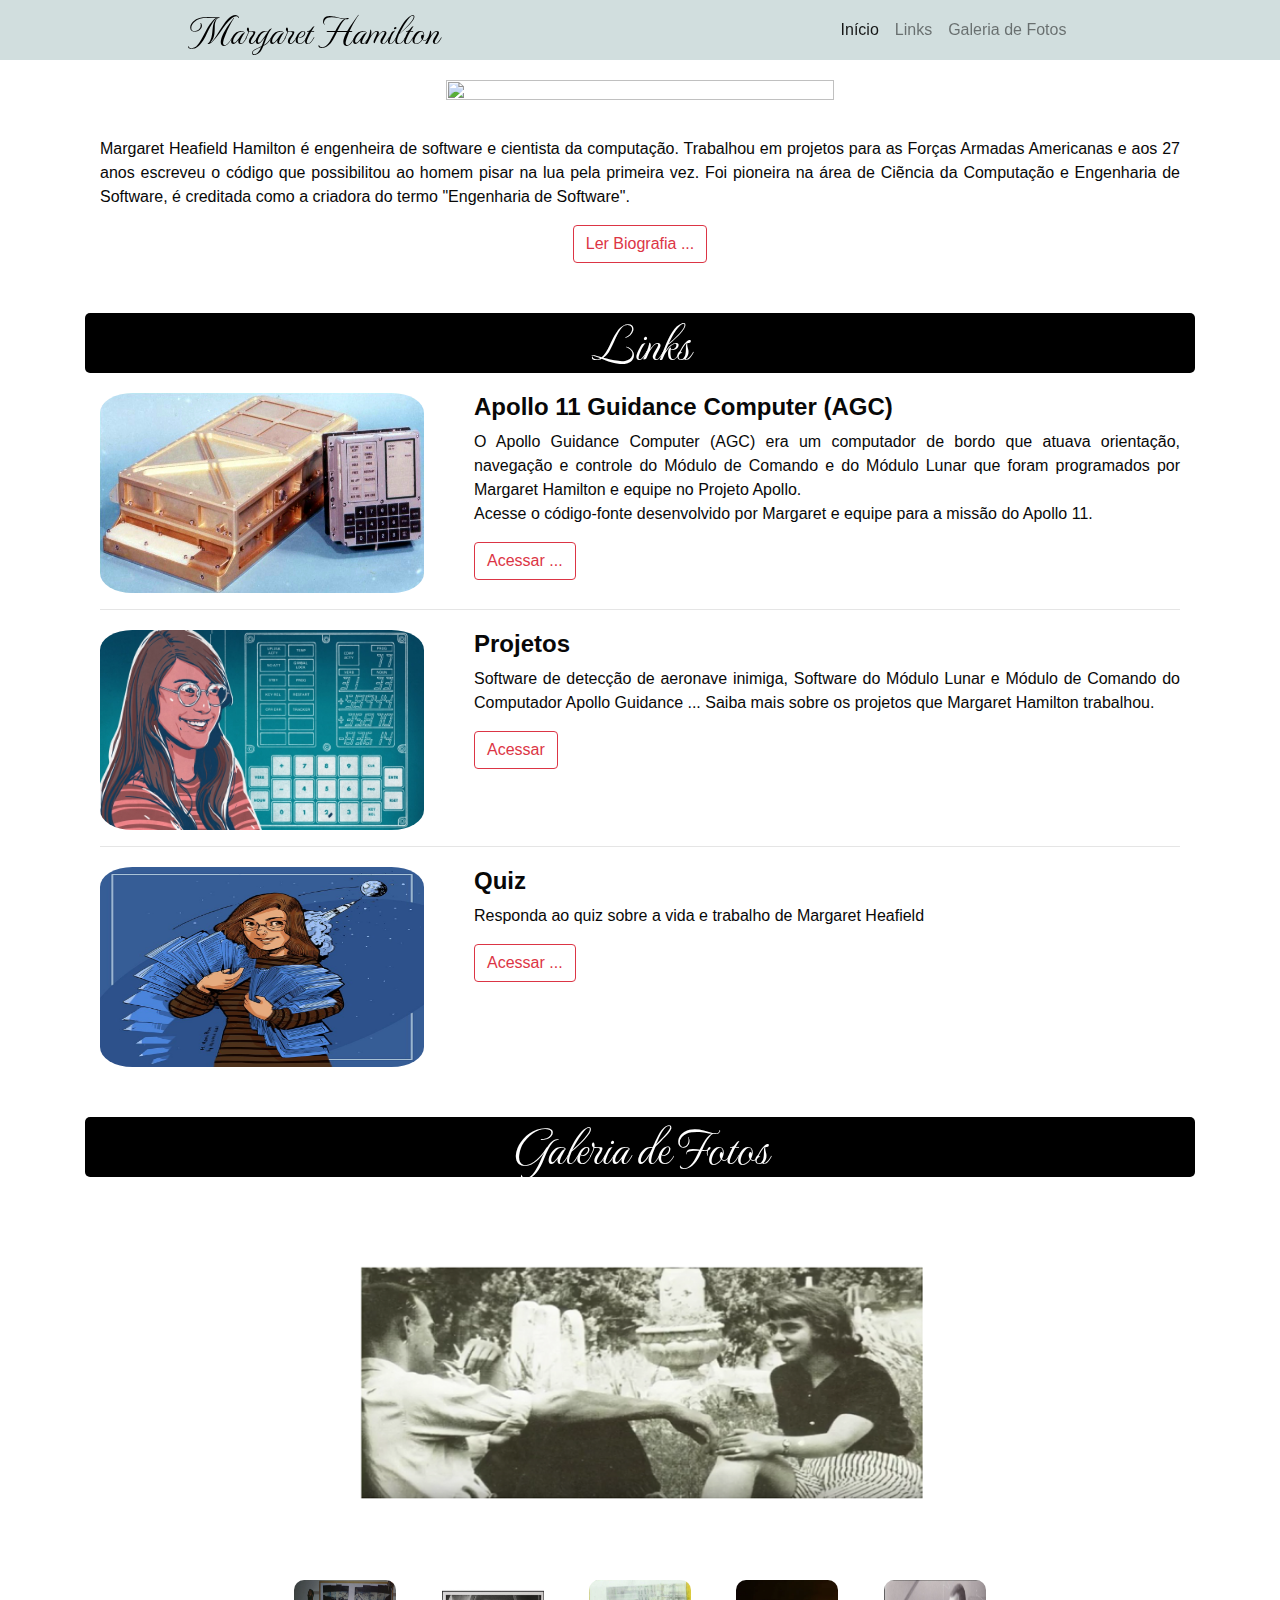
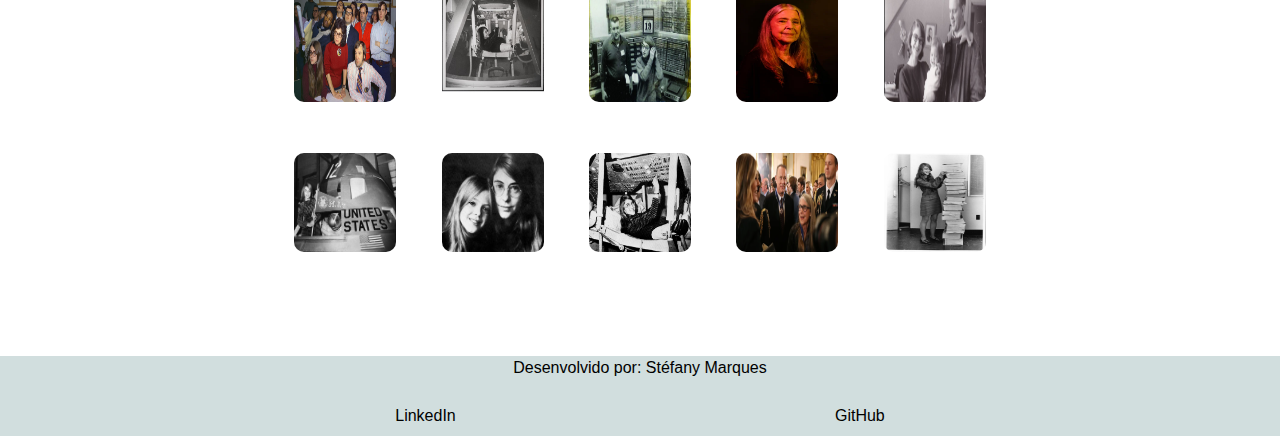
==== index.html @ e646fadc "Update index.html" ====
<!DOCTYPE html>
<html lang="pt-br">
  
<head>
    <meta charset="UTF-8">
    <meta name="viewport" content="width=device-width, initial-scale=1.0">
    <link href='https://fonts.googleapis.com/css?family=MonteCarlo' rel='stylesheet'>
    <link rel="stylesheet" href="https://cdn.jsdelivr.net/npm/bootstrap@4.0.0/dist/css/bootstrap.min.css" integrity="sha384-Gn5384xqQ1aoWXA+058RXPxPg6fy4IWvTNh0E263XmFcJlSAwiGgFAW/dAiS6JXm" crossorigin="anonymous">
    <script src="https://code.jquery.com/jquery-3.2.1.slim.min.js" integrity="sha384-KJ3o2DKtIkvYIK3UENzmM7KCkRr/rE9/Qpg6aAZGJwFDMVNA/GpGFF93hXpG5KkN" crossorigin="anonymous"></script>
    <script src="https://cdn.jsdelivr.net/npm/popper.js@1.12.9/dist/umd/popper.min.js" integrity="sha384-ApNbgh9B+Y1QKtv3Rn7W3mgPxhU9K/ScQsAP7hUibX39j7fakFPskvXusvfa0b4Q" crossorigin="anonymous"></script>
    <script src="https://cdn.jsdelivr.net/npm/bootstrap@4.0.0/dist/js/bootstrap.min.js" integrity="sha384-JZR6Spejh4U02d8jOt6vLEHfe/JQGiRRSQQxSfFWpi1MquVdAyjUar5+76PVCmYl" crossorigin="anonymous"></script>
    <link rel="stylesheet" type="text/css" href="CSS/index.css">
    <title>~ Margaret Hamilton ~</title>
</head>

<body>
  <header id="topo">
    <a id="logo">Margaret Hamilton</a>
    <nav class="navbar navbar-expand-lg navbar-light bg-black">
        <button class="navbar-toggler bg-white" type="button" data-toggle="collapse" data-target="#navbarNav" aria-controls="navbarNav" aria-expanded="false" aria-label="Toggle navigation">
          <span class="navbar-toggler-icon"></span>
        </button>
        <div class="collapse navbar-collapse" id="navbarNav">
          <ul class="navbar-nav">
            <li class="nav-item active">
              <a class="nav-link" href="#"> Início</a>
            </li>
            <li class="nav-item">
              <a class="nav-link" href="#links">Links</a>
            </li>
            <li class="nav-item">
              <a class="nav-link" href="#galeria-de-fotos">Galeria de Fotos</a>
            </li>

          </ul>
        </div>
      </nav>
</header>                
<main class="container">
    <div class="container"> 
        <img id="imgheader" src="https://github.com/Stephmarquess/Womakers/blob/main/Imagens/Se%C3%A7%C3%B5es/Header/margaretheader.jpg">        
        <p style="text-align: justify;"> Margaret Heafield Hamilton é engenheira de software e cientista da computação. Trabalhou em projetos para as Forças Armadas Americanas e aos 27 anos escreveu o código que 
          possibilitou ao homem pisar na lua pela primeira vez. 
          Foi pioneira na área de Ciẽncia da Computação e Engenharia de Software, é creditada como a criadora do termo "Engenharia de Software".                    
        </p>
        <a href="biografiamargaret.html"><button class="btn btn-outline-danger"> Ler Biografia ... </button></a>
        
    </div> 
    
    <h3 class="titulos" id="links"> Links </h3>  
    
    <section class="container">                    
        
      <div class="link-area">            
      <img src="/Imagens/Links/link1.jpg" class="card-img-top" alt="...">      
        
      <div class="text-area">
            <h4><strong> Apollo 11 Guidance Computer (AGC) </strong> </h4>
            <p>O Apollo Guidance Computer (AGC) era um computador de bordo que atuava orientação, navegação e controle do Módulo de Comando e do Módulo Lunar que foram programados por Margaret Hamilton e equipe no Projeto Apollo.
            <br>Acesse o código-fonte desenvolvido por Margaret e equipe para a missão do Apollo 11.</p>
            <a href="https://github.com/chrislgarry/Apollo-11/"><button class="btn btn-outline-danger"> Acessar ... </button></a>
          </div>
      </div>
            <hr>                
            
            <div class="link-area">            
            <img src="/Imagens/Biografia/ilustracao.jpg" class="card-img-top" alt="...">
            
            <div class="text-area">            
                <h4><strong> Projetos  </strong> </h4>
                <p> Software de detecção de aeronave inimiga, Software do Módulo Lunar e Módulo de Comando do Computador Apollo Guidance ... Saiba mais sobre os projetos que Margaret Hamilton trabalhou. </p>
                  <a><button type="button" class="btn btn-outline-danger" data-toggle="modal" data-target=".bd-example-modal-lg">Acessar</button></a>
              </div>                
            </div>                
            <hr>    
            <div class="modal fade bd-example-modal-lg" tabindex="-1" role="dialog" aria-labelledby="myLargeModalLabel" aria-hidden="true">
              <div class="modal-dialog modal-lg">         
                <div class="modal-content">                       
                    
                    <h2>Projetos</h2> 
                    
                    <strong>Projeto Sage</strong> 
                    <p> O Projeto SAGE foi uma extensão do Projeto Whirlwind inciado no MIT em 1944. O Projeto Whirlwind tinha o objetivo de desenvolver um simulador de 
                      vôo para treinamento de equipes de bombas durante a Segunda Guerra Mundial. Após mais de 10 anos de desenvolvimento o projeto foi 
                      descontinuado em 1959 por ser considerado muito caro para operar, sendo então o precursor do projeto SAGE no qual Margaret foi convocada para trabalhar 
                      em 1961.</p>
                    <p> O projeto Semi-Automatic Ground Environment ou Ambiente Terrestre Semi-Automático (SAGE) era o modelo de computador utlizado pelo sistema de 
                      defesa aéreo dos Estados Unidos e visava a detecção de aeronaves não-amigáveis. Margaret integrou ao laboratório Lincoln no MIT e foi uma das primeiras 
                      programadoras a escrever o software para o protótipo de computador de interceptação AN/FSQ-7 (Computador XD-1), o software no qual Margaret 
                      distinguia a assinatura de radar identificando aeronaves "estranhas".</p>
            
                      <p class="citacao"> "Quando o computador travava durante a execução do programa, não havia como se esconder. Luzes piscavam, sinos tocavam e todos os desenvolvedores 
                        e operadores de computador, vinham correndo para descobrir de quem era o programa que estava fazendo algo ruim no sistema."
                        — MARGARET HAMILTON (tradução livre)
                        </p>
            
                    <p> Porém, não foi nada fácil para Margaret o desenvolvimento do software, pois a programaçação na época não era um campo vasto de conhecimento e muito menos
                        Engenharia de Software, os programadores adquiriam conhecimento com a prática. Margaret ainda teve que lidar com o que ficou das tentativas dos programadores 
                        anteriores de levar o projeto para frente:
                    </p>
            
                      <p class="citacao">“O que eles faziam quando você começava nessa organização era colocar você em um projeto que ninguém tinha conseguido ainda entender, ou 
                        sequer fazer algo funcionar. Quando eu comecei, eles me colocaram nesse projeto também. Era um código complicado e a pessoa que primeiro escreveu o software
                        se orgulhava do fato que todos os comentários estavam em Grego ou Latim. Então me colocaram nesse projeto, e eu consegui fazer ele funcionar. Eu até imprimi 
                        as respostas em Grego e Latim. Eu fui a primeira que conseguiu fazer o projeto funcionar” - MARGARET HAMILTON
                    </p>
            
                    <img src="/Imagens/Links/computadorSAGE.jpg">
                      <label> Computador AN/FSQ-7 (XD--1)</label>                                                  
            
                      <img src="/Imagens/Biografia/LGPD.jpg">
                      <label> Computador LGPD, onde Margaret programou no projeto SAGE</label>
            
                    <p> Um certo dia, os seus colegas do MIT resolveram modificar o software base do computador de trabalho. Porém, era a vez da Margaret utilizar o computador, não demorou
                        para ela perceber que havia algo errado...
                    </p>         
            
                      <strong>Projeto Apollo</strong>
                      <p> Hamilton entrou para o Laboratório de Instrumentação Draper do MIT para o desenvolvimento do software do Apollo Guidance Computer que visava o controle do 
                          Módulo de Comando e Módulo Lunar (responsável pelo pouso na Lua e retorno à órbita da Lua).
                          Ela foi a primeira programadora contratada para o projeto e rapidamente se tornou Diretora da Divisão de Engenharia de Software. Vale destacar aqui que o tal cargo 
                          <strong style="font-weight: bold; background-color: white; color: black;">não existia</strong>, pois a Engenharia de Software não existia como área do conhecimento.</p>
                      <p> Como diretora, Margaret era responsável por coordenar a equipe de desenvolvimento do software além de escrever e corrigir o código. Sua equipe escreveu e testou todo o software de vôo a bordo para o Módulo de Comando e Módulo Lunar da espaçonave Apollo.</p>
            
                          <img src="/Imagens/Links/link1.jpg">
                          <label> Apollo Guidance Computer </label>
            
                      <p> Vale ressaltar que na época os códigos eram escritos manualmente. Isso gerou a famosa foto que viralizou há alguns anos nas redes sociais, com Margaret ao 
                          lado de uma pilha de livros de códigos escritos:</p>
                      
                      <img src="/Imagens/Galeria de Fotos/Margaret Pilha de Código.jpg" style="width: 40%;">
                      <label>Margaret ao lado da pilha de código para o Apolo Guidance Computer</label>
                      
                      <p> Nos anos seguintes à missão Apollo, o código ainda foi utilizado para o projeto Skylab (estação especial). </p>
                      
                      
                      <strong style="font-weight: bold; background-color: white; color:black;"> O Software da Missão Apolo </strong>
                      
                      <p> O Software foi desenvolvido para o computador Apollo Guidance Computer (AGC), computador digital produzido para o programa Apollo, para fornecer dados e interfaces eletrônicas para orientação, navegação e controle da espaçonave Apollo. Foi instalado em cada módulo de comando Apollo, Módulo Lunar e Módulo de Comando.</p>
                      
                      
                      <p> Pode ser encontrado na internet o "Moonjs", um simulador online do Apolo Guidance Computer que foi programado em C e JavaScript e pode ser acessado <a href="https://svtsim.com/moonjs/agc.html">Clicando Aqui</a> - EM INGLÊS.</P>
                      
                      <p>Sem referências de conhecimento em programação e Engenharia de Software, sem dúvida todos os trabalhos realizados por Margaret seviram para aquisição de conhecimento em um campo ainda inexistente na época da Engenharia de Software que foram fundamentais para o sucesso do seu trabalho na missão mais importante de sua carreira,
                        a Missão Espacial Apollo.</p>
                      <div class="modal-footer">
                        <button type="button" class="btn btn-danger" data-dismiss="modal">Fechar</button>
                    </div>
              </div>
            </div>
            </div>
            <div class="link-area">            
            <img src="/Imagens/Links/link3.jpeg" class="card-img-top" alt="...">
            
            <div class="text-area">
                <h4><strong> Quiz </strong> </h4>
                <p> Responda ao quiz sobre a vida e trabalho de Margaret Heafield </p> 
                <a><button class="btn btn-outline-danger" onclick="abrirQuiz()">Acessar ... </a></button>
            </div>
            </div>

            <div class="janelafadeout" id="quiz">
              <div class="quiz">
                <button class="fechar" id="fecharquiz">X</button>
              
                <div class="container" id="containerquiz">
                <div class="contentquiz">
                  
                  <h2 id="h21quiz"> QUIZ </h2>
                
                  <div id="conteudoquiz">
                <span class="spnQtd"></span>
                <span class="question"></span>
                <div class="answers"></div>
              </div>

              <div class="finish">
                <span class="result"></span>
                <p><button>Reiniciar</button></p>
              </div>
            </div>
              </div> 
            </div>
          </div>

          
       
    </section>

    <h3 class="titulos"> Galeria de Fotos </h3>  

    <div id="galeria-de-fotos" class="show-item3"> 
  <div class="galery-container">
    <div id="child">  
    <div class="grandchild">
        <a href="/Imagens/Galeria de Fotos/margaret-hamilton-mit.jpg" class="photos"><img src="/Imagens/Galeria de Fotos/margaret-hamilton-mit.jpg"/></a>
        <a href="/Imagens/Galeria de Fotos/margaretefilhaLauren.jpg" class="photos"><img src="Imagens/Galeria de Fotos/margaretefilhaLauren.jpg"></a>
        <a href="/Imagens/Galeria de Fotos/margaretmaquina.jpg" class="photos"><img src="/Imagens/Galeria de Fotos/margaretmaquina.jpg"></a>
        <a href="/Imagens/Biografia/MargareteTomHanks.png" class="photos"><img src="/Imagens/Biografia/MargareteTomHanks.png"></a>
        <a href="/Imagens/Galeria de Fotos/Margaret Pilha de Código.jpg" class="photos"><img src="/Imagens/Galeria de Fotos/Margaret Pilha de Código.jpg"></a>
        <a href="/Imagens/Galeria de Fotos/watching_apolo17.jpg" class="photos"><img src="/Imagens/Galeria de Fotos/watching_apolo17.jpg"></a>
        <a href="/Imagens/Galeria de Fotos/margaret2.jpg" class="photos"><img src="/Imagens/Galeria de Fotos/margaret2.jpg"></a>
        <a href="/Imagens/Galeria de Fotos/margaretSAGE.jpg" class="photos"><img src="/Imagens/Galeria de Fotos/margaretSAGE.jpg"></a>
        <a href="/Imagens/Galeria de Fotos/margarettoday.jpg" class="photos"><img src="/Imagens/Galeria de Fotos/margarettoday.jpg"></a>
        <a href="/Imagens/Biografia/margaret_hamilton_familia.jpg" class="photos"><img src="/Imagens/Biografia/margaret_hamilton_familia.jpg"></a>
        <a href="/Imagens/Biografia/margaretemarido.png" class="photos"><img src="/Imagens/Biografia/margaretemarido.png"></a>
        
            </div>
        </div>
    </div>
  </div>
</main>

<footer>
  <P> Desenvolvido por: Stéfany Marques</P>
  <nav class="navbar navbar-expand-lg" id="navbarfooter">
      <a href="https://www.linkedin.com/in/st%C3%A9fany-marques-4390a0281/">LinkedIn</a>
      <a href="https://github.com/Stephmarquess">GitHub</a>        
    </nav>
    
</footer>
<script src="https://ajax.googleapis.com/ajax/libs/jquery/3.6.4/jquery.min.js"></script> 
<script src="/Scripts/quiz.js" type="module"></script>
<script type="module" src="/Scripts/questions.js"></script>
<script type="text/javascript" src="/Scripts/script.js"></script>
</body>



</html>
---- CSS/index.css ----
* {
    margin: 0;
    padding: 0;
}

body {
    display: flex;
    flex-direction: column;    
    text-align: center; 
    font-family: 'Klee One', Arial, Helvetica, sans-serif;
    font-size: 12px;        
    width: 100%;   
    margin-top: 50px;
    background-color: white;
    color: rgb(8, 8, 8);
    font-size: 16px;   
}

a {
    text-decoration: none;
}

.titulos {
    font-family: 'MonteCarlo';
    font-size: 50px;
    margin-top: 50px;
    background-color: black;
    color: white;
    width: 100%;
    border-radius: 5px;

}

button {
    width: auto;
    border-radius: 3px;
    background-color: rgb(168, 83, 83);
    color: white;
    font-weight: bold;
}

button:hover {
    background-color: black;
    color: white;
}

#botaoBio {
    margin-top: 20px;
    width: auto;
    height: 40px;
    border-radius: 5px;
    align-self: center;
    background-color: rgb(17, 17, 17);
    color: rgb(250, 248, 248);    
}

.navbar {    
    display: flex;
    justify-content: space-evenly;    
}

.navbar a {
    color:black;
}

header {
    display: flex;
    color: black;
    background-color: #D1DEDE;      
    justify-content: space-around; 
    position: fixed;    
    top: 0;
    left: 0;
    width: 100%;
}

#logo {
    margin-top: 0;
    font-family: MonteCarlo;
    font-size: 40px;
}

#imgheader {
    
    width: 60%;
    height: 20%;
    margin-top: 30px;
    margin-bottom: 30px;
}

.container {
    width: 100%;
    margin: auto;
}

.container img {
    width: 30%;
    border-radius: 10%;
    height: 200px;
}

.link-area {
    display: flex;
    margin-top: 20px;
    width: 100%;
    gap: 50px;    
}

.text-area {
    text-align: justify;
}

.text-links p {
    width: 50%;
    text-align: justify;
}

footer {
display: flex;
color: black;
background-color: #D1DEDE;       
justify-content: center;
}


.janelafadeout {
    width: 100%;
    height: auto;
    position: relative;
    top: 0;
    left: 0;    
    display: none;
    align-items: center;
    justify-content: center;
    z-index: 1000;
    border: 0.8px solid;
    overflow-y: hidden;
}

.janelafadeout.abrir {
   display: flex; 
   transition: ease-in;
   transition-duration: 2s;
}

.projetos {
    display: flex;
    flex-direction: column;
    width: 100%;
    min-width: 450px;
    min-height: 500px;
    background-color: #ffffff96;
    backdrop-filter: blur(10px);
    padding: 50px;    
    text-align: justify;
    overflow-y: hidden;
    
}

.projetos img, label {
    align-self: center;
}


.fechar {
    position: absolute;
    top: 0px;
    right: 0px;
    width: 30px;
    height: 30px;
    border-radius: 50%;
    border: 0;
    background-color: rgb(168, 83, 83);
    color: #ffffff;
    font-size: 20px;
}


footer {
    display: flex;
    flex-direction: column;    
}

footer li {
    display: flex;
    list-style-type: none;
}

.galery-container {
    width: 100%;
    padding: 50px 0;
}

#child {
    width: 70%;
    max-width: 1600px;
    margin:auto;
    padding: 20px 20px;
}

.galery-container .grandchild a {
    padding: 10px;
}

.galery-container .grandchild {
    display: flex;
    flex-wrap: wrap-reverse;
    justify-content: center;
}

.galery-container .photos {
    flex: 20%;
    overflow: hidden;
    cursor: pointer;
}

.galery-container .photos img {
    width: 80%;
    height: 80%;
    transition: 0.4s;
    border-radius: 10px;
}

.galery-container .photos:hover img {
    transform: scale(1.5);
}

@media screen and (max-width:1200px) {      

    #imgheader {
        width: 60%;
        height: 20%;
        margin-top: 30px;
    }
    
}

@media screen and (max-width: 768px) {      

    #imgheader {
        width: 80%;
        height: 20%;
        margin-top: 30px;
    }

    .link-area {
        display: flex;
        flex-direction: column;
        justify-content: center;
        align-items: center;
        margin-top: 20px;
        width: 100%;
        gap: 50px;    
    }
    
    .text-area {
        text-align: justify;
    }
    
    .link-area img{ 
        width: 80%;
        height: 20%;
    }
    
    .text-links p {
        width: 50%;
        text-align: justify;
    }
    
}

@media screen and (max-width:480px) {      

    #biografia {    
        display: flex; 
        flex-direction: column;
        align-items: center;
        margin-top: 20px;
        overflow: hidden;
        height: auto;
        width: 100%;
    }
    

    .link-area {
    flex-direction: column;
    align-items: center;
    }

    .link-area img {
        width: 50%;
        height: 50%;
    }

}

/* QUIZ */ 


.janelafadeout {
    margin: auto;
    margin-top: 30px;
}

#conteudoquiz {
    display: flex;
    margin: auto;
    flex-direction: column;    
    height: 500px;    
    width: 90%;
    margin-top: 50px;
    margin-bottom: 80px;
    
  }

  #conteudoquiz button {
    background-color: #d1dede;
    color: black;
    border-radius: 10px;
    margin-top: 10px;
  }
  
  .spnQtd {
    text-align: end;
    font-weight: bold;
    align-items: center;
    font-weight: 40px;
  }

#quizcontent {
    margin: auto;
    display: flex;
    flex-direction: column;
}

#containerquiz {
    margin: auto;
    width: 80%;
}

.question {
    font-family: 'Segoe UI', Tahoma, Geneva, Verdana, sans-serif;
    font-weight: bold;
    text-align: center;        
    font-size: 30px;    
  }
   
  #h21quiz {
    font-family: Verdana, Geneva, Tahoma, sans-serif;
    margin-top: 30px;
    color: red;
  }

  .answers {
    display: flex;
    flex-direction: column;        
    margin-top: 40px;
  }

  .answers button {
    height: 80px;
    width: 200px;
  }
  
  .finish {
    display: none;
    font-size: 20px;
    text-align: justify;
    height: 300px;
    flex-direction: column;
  }
  
  .finish button {
    
    text-align: center;
    border-radius: 10px;
    margin-top: 20px;
  }

  .result {
    width: 80%;
  }

.modal-content {

    padding: 50px;
    height: 600px;
    overflow: scroll;
    overflow-x: hidden;
}

.modal-content img {
    width: 60%;
    height: 60%;
    border-radius: 10px;
    text-align: center;
    margin: auto;
}


.modal-content label {
    margin: auto;
}


.modal-content p {
    text-align: justify;
    margin-top: 20px;

}


.modal-content h2 {
    text-align: center;
    text-transform: uppercase;
}

.modal-content strong {
    margin-top: 15px;
    text-transform: uppercase;
    background-color: black;
    color: white;
}

.modal-content .citacao {
    width: 75%; 
    margin: auto;
    margin-bottom: 20px;
    font-weight: bold;    
}
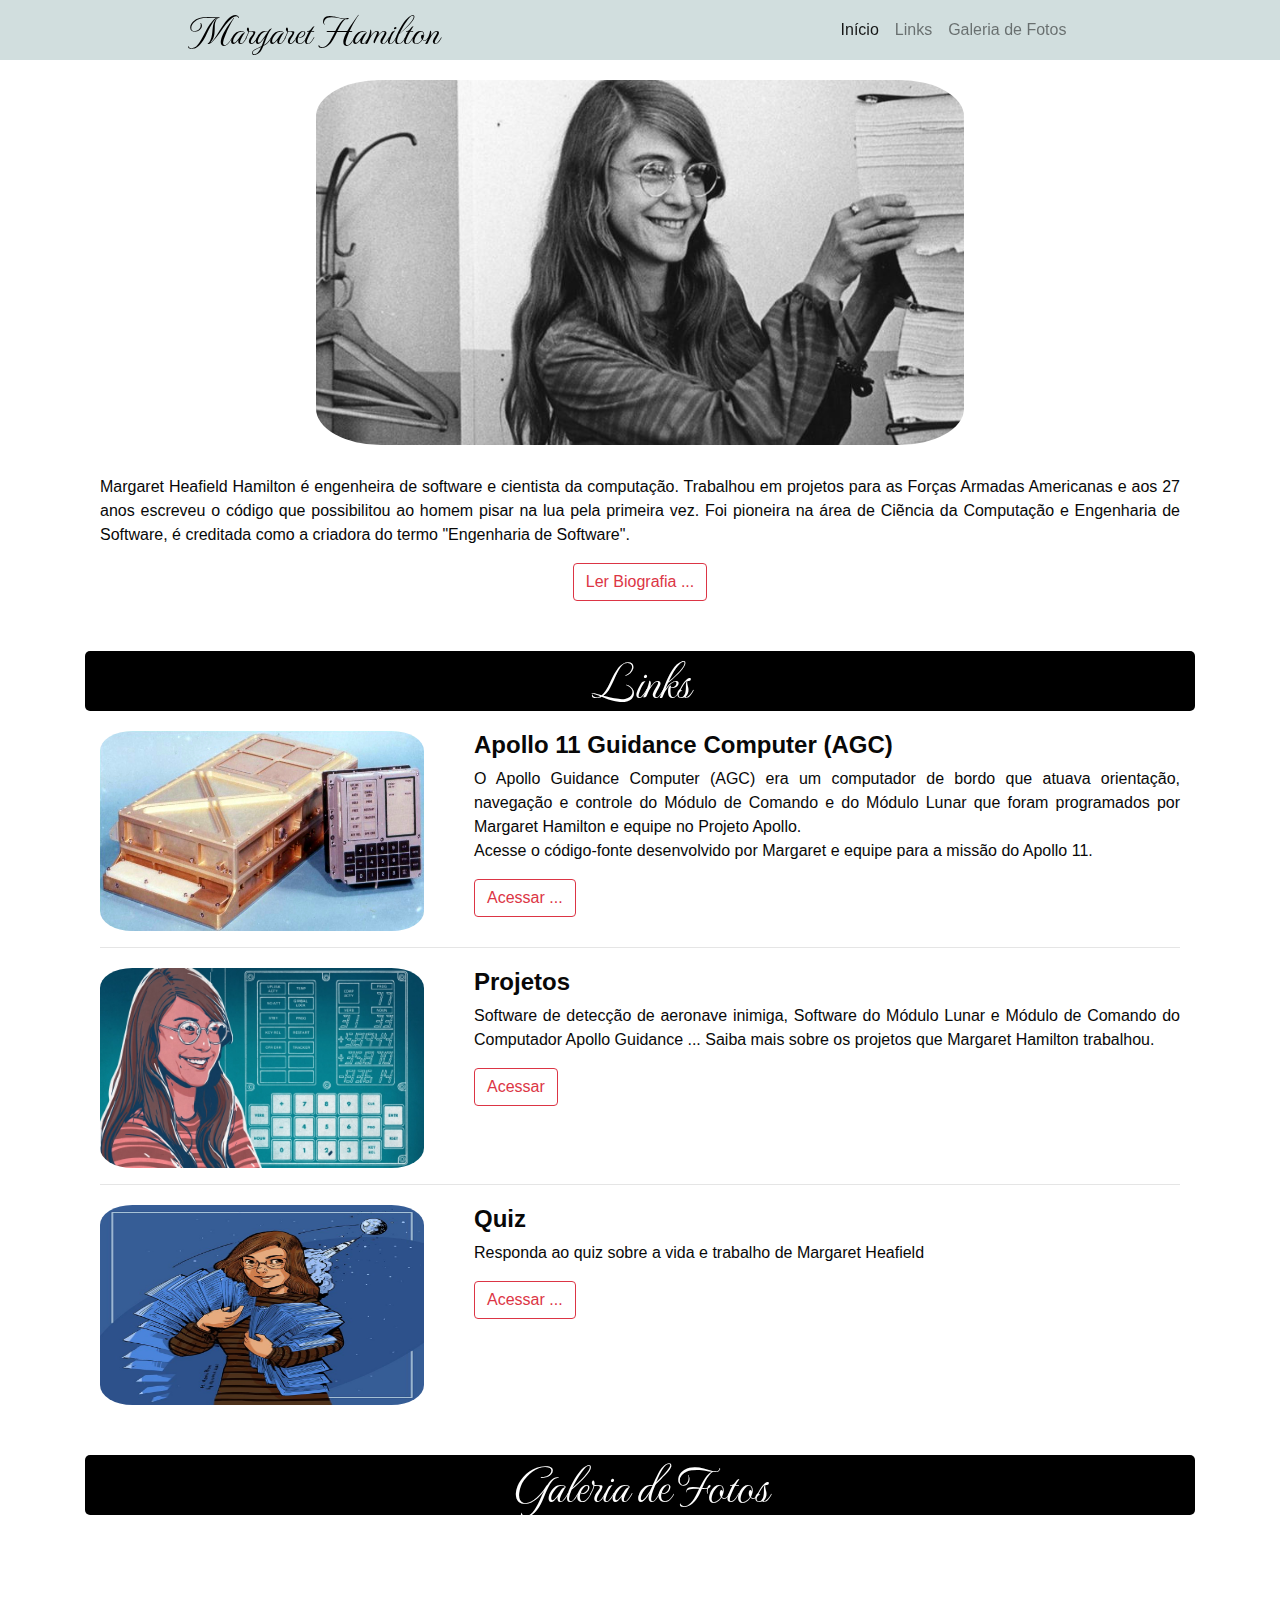
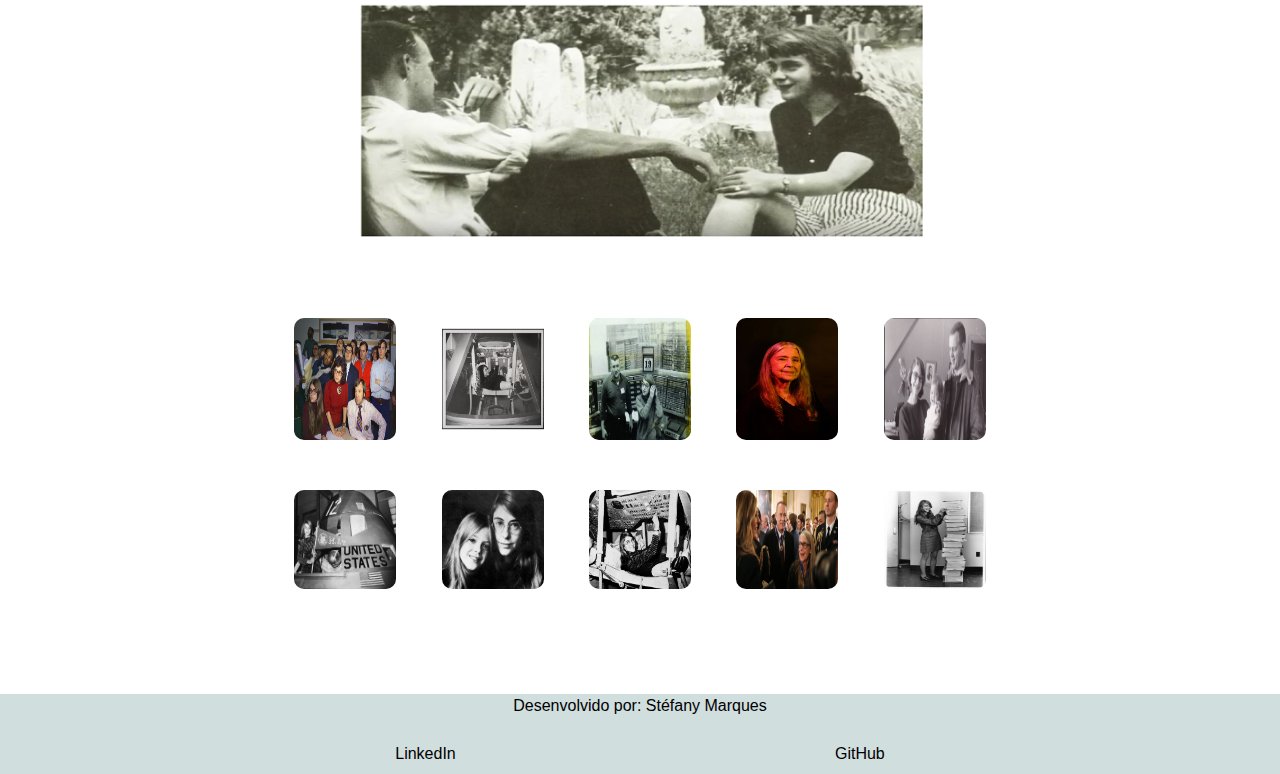
==== commit 092b17a8: "Update index.html" ====
--- a/index.html
+++ b/index.html
@@ -38,7 +38,7 @@
 </header>                
 <main class="container">
     <div class="container"> 
-        <img id="imgheader" src="https://github.com/Stephmarquess/Womakers/blob/main/Imagens/Se%C3%A7%C3%B5es/Header/margaretheader.jpg">        
+        <img id="imgheader" src="Imagens/Seções/Header/margaretheader.jpg">        
         <p style="text-align: justify;"> Margaret Heafield Hamilton é engenheira de software e cientista da computação. Trabalhou em projetos para as Forças Armadas Americanas e aos 27 anos escreveu o código que 
           possibilitou ao homem pisar na lua pela primeira vez. 
           Foi pioneira na área de Ciẽncia da Computação e Engenharia de Software, é creditada como a criadora do termo "Engenharia de Software".                    
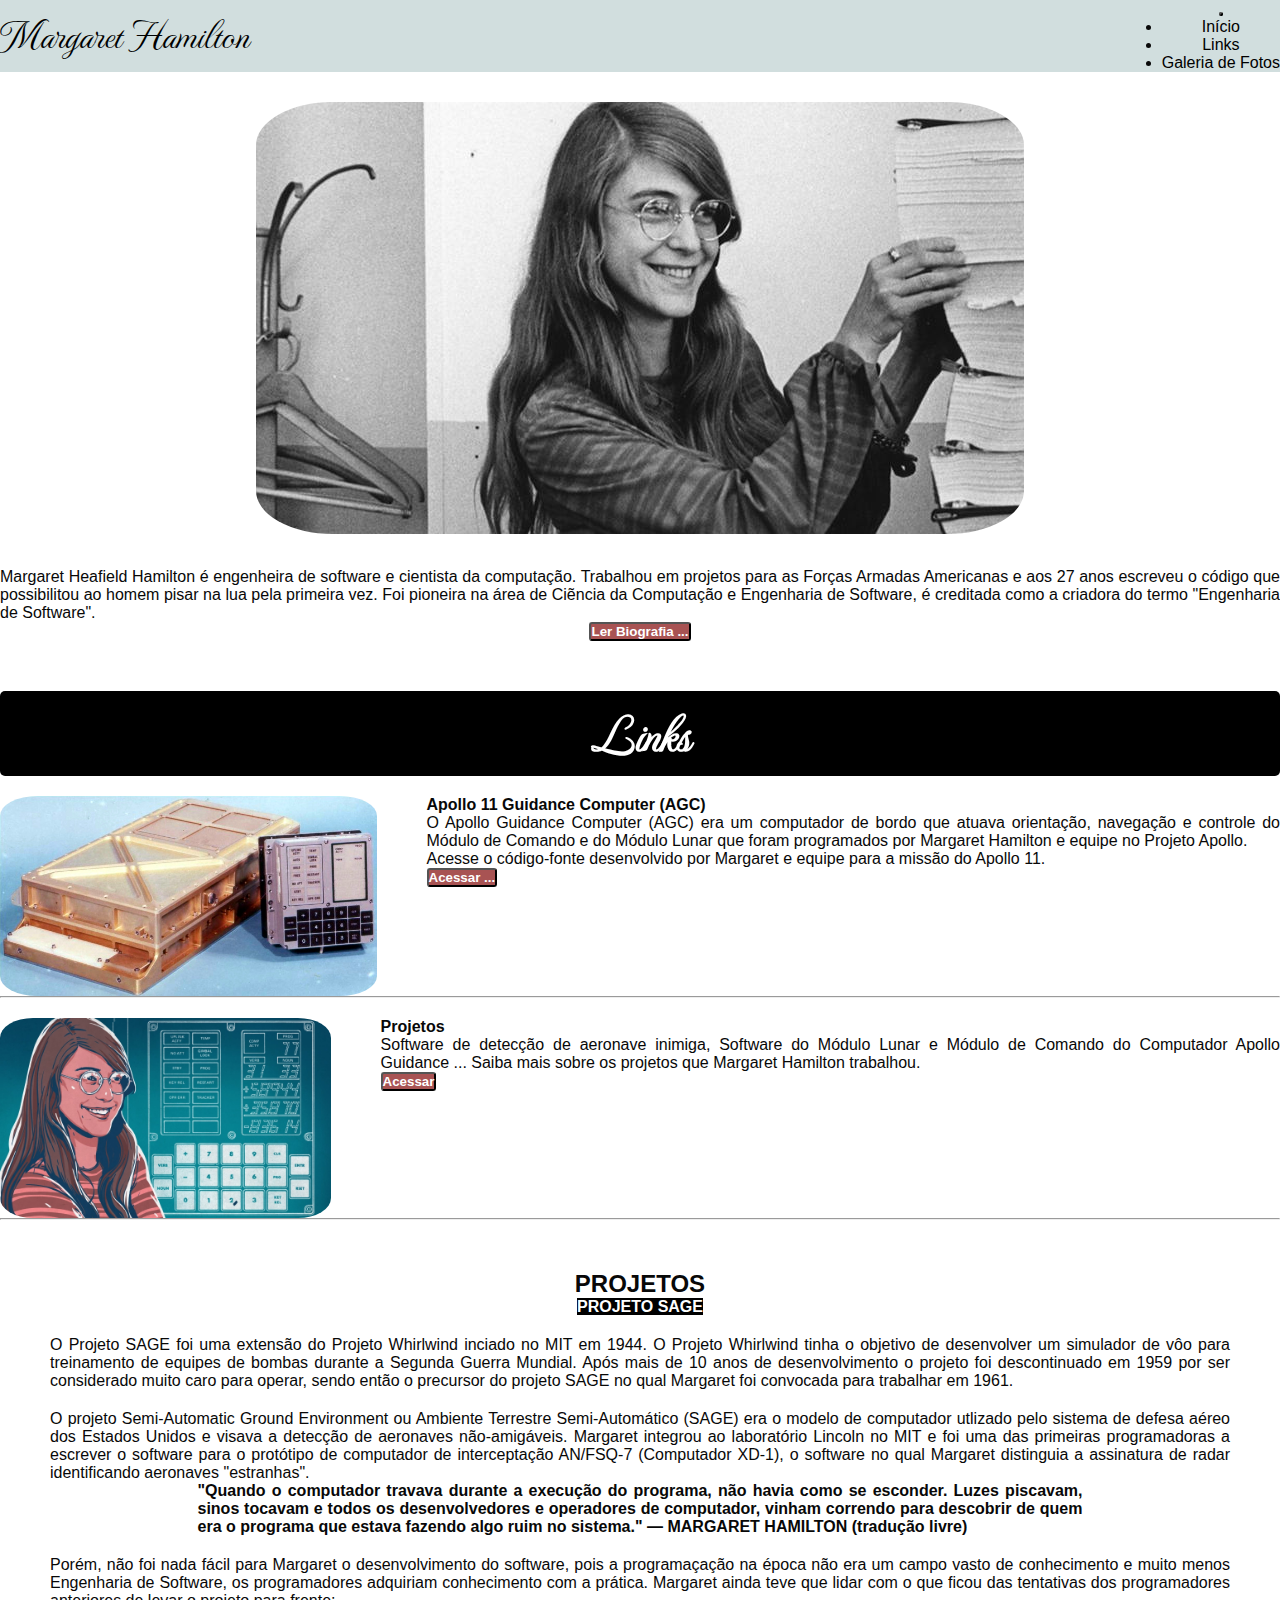
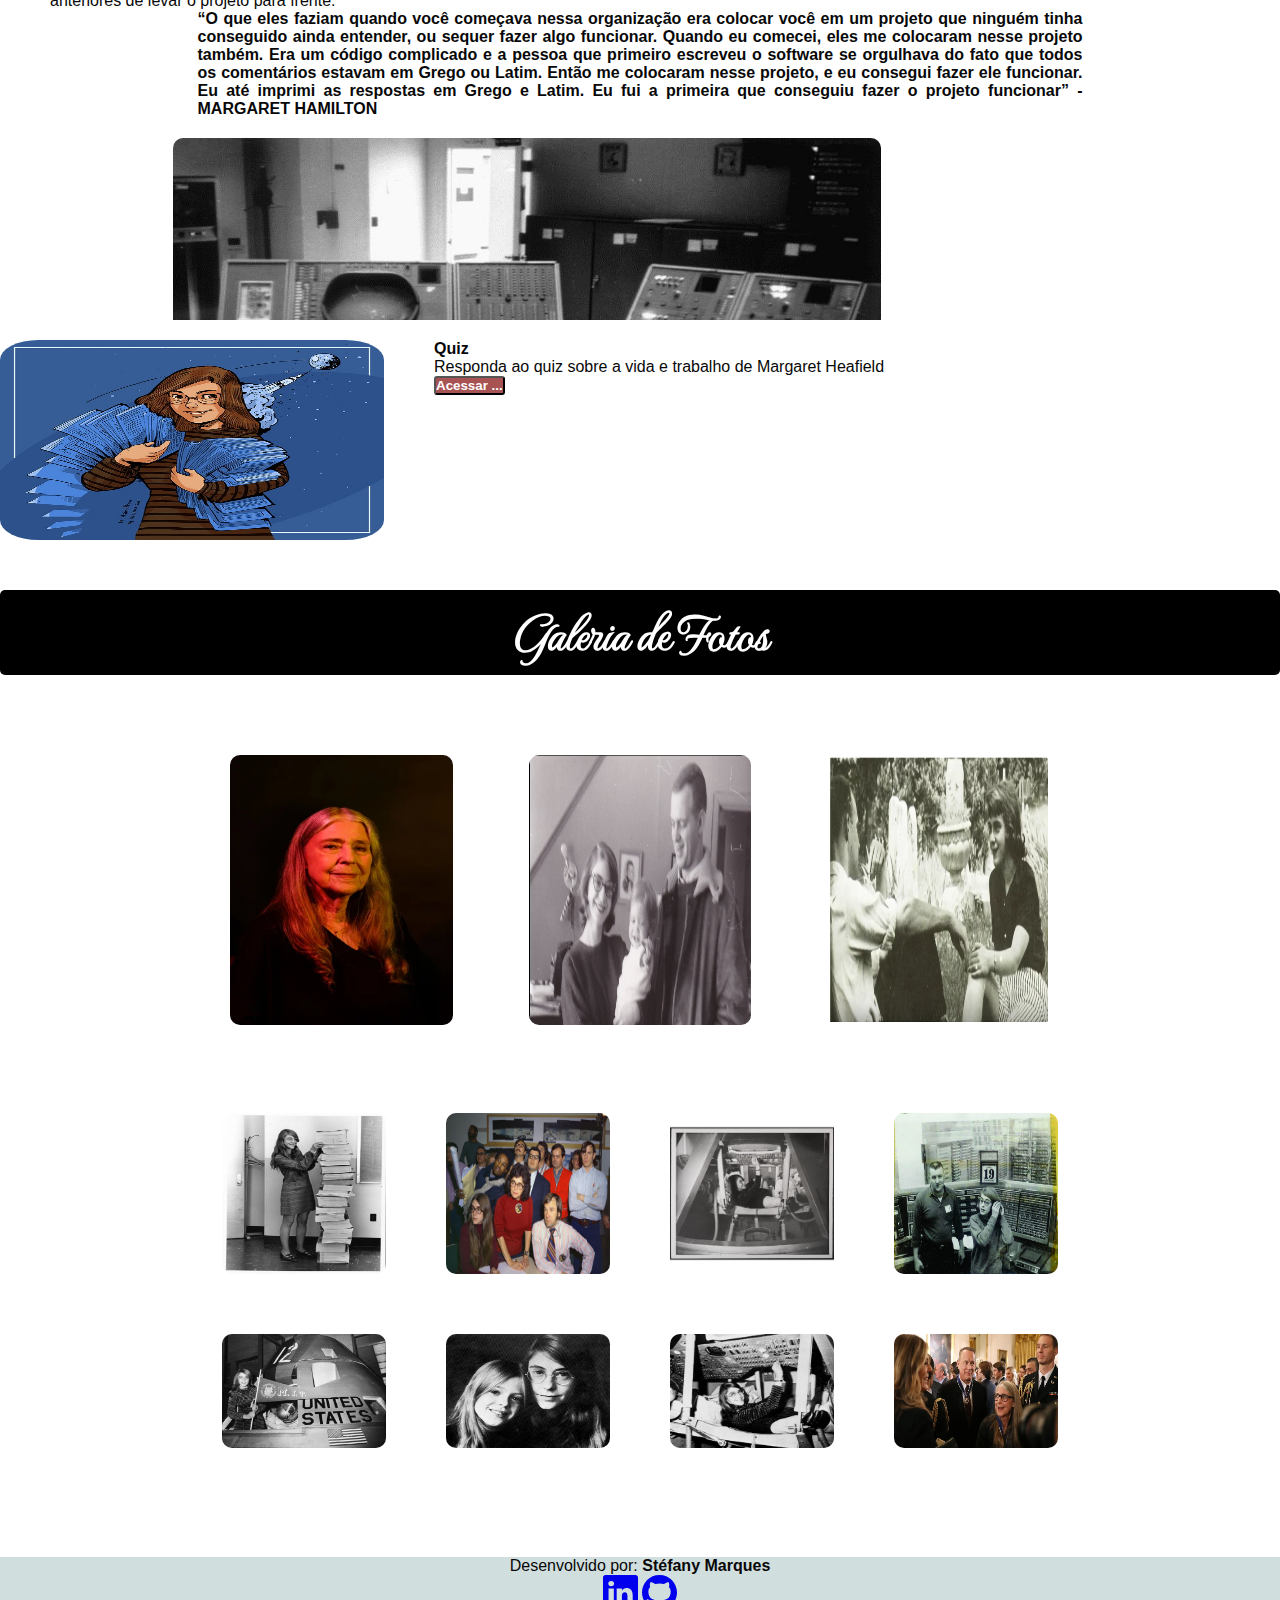
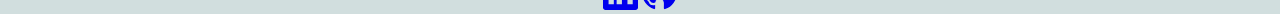
==== commit b7e61704: "Ajustes iniciais" ====
--- a/index.html
+++ b/index.html
@@ -1,29 +1,29 @@
 <!DOCTYPE html>
 <html lang="pt-br">
-  
+
 <head>
-    <meta charset="UTF-8">
-    <meta name="viewport" content="width=device-width, initial-scale=1.0">
-    <link href='https://fonts.googleapis.com/css?family=MonteCarlo' rel='stylesheet'>
-    <link rel="stylesheet" href="https://cdn.jsdelivr.net/npm/bootstrap@4.0.0/dist/css/bootstrap.min.css" integrity="sha384-Gn5384xqQ1aoWXA+058RXPxPg6fy4IWvTNh0E263XmFcJlSAwiGgFAW/dAiS6JXm" crossorigin="anonymous">
-    <script src="https://code.jquery.com/jquery-3.2.1.slim.min.js" integrity="sha384-KJ3o2DKtIkvYIK3UENzmM7KCkRr/rE9/Qpg6aAZGJwFDMVNA/GpGFF93hXpG5KkN" crossorigin="anonymous"></script>
-    <script src="https://cdn.jsdelivr.net/npm/popper.js@1.12.9/dist/umd/popper.min.js" integrity="sha384-ApNbgh9B+Y1QKtv3Rn7W3mgPxhU9K/ScQsAP7hUibX39j7fakFPskvXusvfa0b4Q" crossorigin="anonymous"></script>
-    <script src="https://cdn.jsdelivr.net/npm/bootstrap@4.0.0/dist/js/bootstrap.min.js" integrity="sha384-JZR6Spejh4U02d8jOt6vLEHfe/JQGiRRSQQxSfFWpi1MquVdAyjUar5+76PVCmYl" crossorigin="anonymous"></script>
-    <link rel="stylesheet" type="text/css" href="CSS/index.css">
-    <title>~ Margaret Hamilton ~</title>
+  <meta charset="UTF-8">
+  <meta name="viewport" content="width=device-width, initial-scale=1.0">
+  <link href='https://fonts.googleapis.com/css?family=MonteCarlo' rel='stylesheet'>
+  <link href="https://cdn.jsdelivr.net/npm/bootstrap@5.3.1/dist/css/bootstrap.min.css" rel="stylesheet"
+    integrity="sha384-4bw+/aepP/YC94hEpVNVgiZdgIC5+VKNBQNGCHeKRQN+PtmoHDEXuppvnDJzQIu9" crossorigin="anonymous">
+  <link rel="stylesheet" type="text/css" href="CSS/index.css">
+  <title>~ Margaret Hamilton ~</title>
 </head>
 
 <body>
-  <header id="topo">
-    <a id="logo">Margaret Hamilton</a>
-    <nav class="navbar navbar-expand-lg navbar-light bg-black">
-        <button class="navbar-toggler bg-white" type="button" data-toggle="collapse" data-target="#navbarNav" aria-controls="navbarNav" aria-expanded="false" aria-label="Toggle navigation">
+  <header>
+    <nav class="navbar navbar-expand-lg container-fluid" style="display: flex; justify-content: space-between;">
+      <a class="navbar-brand ms-5" href="#" id="logo">Margaret Hamilton</a>
+      <div>
+        <button class="navbar-toggler" type="button" data-bs-toggle="collapse" data-bs-target="#navbarScroll"
+          aria-controls="navbarScroll" aria-expanded="false" aria-label="Toggle navigation">
           <span class="navbar-toggler-icon"></span>
         </button>
-        <div class="collapse navbar-collapse" id="navbarNav">
-          <ul class="navbar-nav">
-            <li class="nav-item active">
-              <a class="nav-link" href="#"> Início</a>
+        <div class="collapse navbar-collapse me-5" id="navbarScroll">
+          <ul class="navbar-nav me-auto my-2 my-lg-0 navbar-nav-scroll" style="--bs-scroll-height: 100px;">
+            <li class="nav-item">
+              <a class="nav-link active" href="#"> Início</a>
             </li>
             <li class="nav-item">
               <a class="nav-link" href="#links">Links</a>
@@ -31,144 +31,184 @@
             <li class="nav-item">
               <a class="nav-link" href="#galeria-de-fotos">Galeria de Fotos</a>
             </li>
-
-          </ul>
-        </div>
-      </nav>
-</header>                
-<main class="container">
-    <div class="container"> 
-        <img id="imgheader" src="Imagens/Seções/Header/margaretheader.jpg">        
-        <p style="text-align: justify;"> Margaret Heafield Hamilton é engenheira de software e cientista da computação. Trabalhou em projetos para as Forças Armadas Americanas e aos 27 anos escreveu o código que 
-          possibilitou ao homem pisar na lua pela primeira vez. 
-          Foi pioneira na área de Ciẽncia da Computação e Engenharia de Software, é creditada como a criadora do termo "Engenharia de Software".                    
-        </p>
-        <a href="biografiamargaret.html"><button class="btn btn-outline-danger"> Ler Biografia ... </button></a>
-        
-    </div> 
-    
-    <h3 class="titulos" id="links"> Links </h3>  
-    
-    <section class="container">                    
-        
-      <div class="link-area">            
-      <img src="/Imagens/Links/link1.jpg" class="card-img-top" alt="...">      
-        
-      <div class="text-area">
-            <h4><strong> Apollo 11 Guidance Computer (AGC) </strong> </h4>
-            <p>O Apollo Guidance Computer (AGC) era um computador de bordo que atuava orientação, navegação e controle do Módulo de Comando e do Módulo Lunar que foram programados por Margaret Hamilton e equipe no Projeto Apollo.
-            <br>Acesse o código-fonte desenvolvido por Margaret e equipe para a missão do Apollo 11.</p>
-            <a href="https://github.com/chrislgarry/Apollo-11/"><button class="btn btn-outline-danger"> Acessar ... </button></a>
+        </div>
+      </div>
+    </nav>
+  </header>
+
+  <main class="container">
+    <div>
+      <img id="imgheader" src="Imagens/Seções/Header/margaretheader.jpg">
+      <p style="text-align: justify;"> Margaret Heafield Hamilton é engenheira de software e cientista da computação.
+        Trabalhou em projetos para as Forças Armadas Americanas e aos 27 anos escreveu o código que
+        possibilitou ao homem pisar na lua pela primeira vez.
+        Foi pioneira na área de Ciẽncia da Computação e Engenharia de Software, é creditada como a criadora do termo
+        "Engenharia de Software".
+      </p>
+      <a href="biografiamargaret.html"><button class="btn btn-outline-danger"> Ler Biografia ... </button></a>
+
+    </div>
+
+    <h3 class="titulos" id="links"> Links </h3>
+
+    <section class="container">
+
+      <div class="link-area">
+        <img src="Imagens/Links/link1.jpg" class="card-img-top" alt="...">
+
+        <div class="text-area">
+          <h4><strong> Apollo 11 Guidance Computer (AGC) </strong> </h4>
+          <p>O Apollo Guidance Computer (AGC) era um computador de bordo que atuava orientação, navegação e controle do
+            Módulo de Comando e do Módulo Lunar que foram programados por Margaret Hamilton e equipe no Projeto Apollo.
+            <br>Acesse o código-fonte desenvolvido por Margaret e equipe para a missão do Apollo 11.
+          </p>
+          <a href="https://github.com/chrislgarry/Apollo-11/"><button class="btn btn-outline-danger"> Acessar ...
+            </button></a>
+        </div>
+      </div>
+      <hr>
+
+      <div class="link-area">
+        <img src="Imagens/Biografia/ilustracao.jpg" class="card-img-top" alt="...">
+
+        <div class="text-area">
+          <h4><strong> Projetos </strong> </h4>
+          <p> Software de detecção de aeronave inimiga, Software do Módulo Lunar e Módulo de Comando do Computador
+            Apollo Guidance ... Saiba mais sobre os projetos que Margaret Hamilton trabalhou. </p>
+          <a><button type="button" class="btn btn-outline-danger" data-toggle="modal"
+              data-target=".bd-example-modal-lg">Acessar</button></a>
+        </div>
+      </div>
+      <hr>
+      <div class="modal fade bd-example-modal-lg" tabindex="-1" role="dialog" aria-labelledby="myLargeModalLabel"
+        aria-hidden="true">
+        <div class="modal-dialog modal-lg">
+          <div class="modal-content">
+
+            <h2>Projetos</h2>
+
+            <strong>Projeto Sage</strong>
+            <p> O Projeto SAGE foi uma extensão do Projeto Whirlwind inciado no MIT em 1944. O Projeto Whirlwind tinha o
+              objetivo de desenvolver um simulador de
+              vôo para treinamento de equipes de bombas durante a Segunda Guerra Mundial. Após mais de 10 anos de
+              desenvolvimento o projeto foi
+              descontinuado em 1959 por ser considerado muito caro para operar, sendo então o precursor do projeto SAGE
+              no qual Margaret foi convocada para trabalhar
+              em 1961.</p>
+            <p> O projeto Semi-Automatic Ground Environment ou Ambiente Terrestre Semi-Automático (SAGE) era o modelo de
+              computador utlizado pelo sistema de
+              defesa aéreo dos Estados Unidos e visava a detecção de aeronaves não-amigáveis. Margaret integrou ao
+              laboratório Lincoln no MIT e foi uma das primeiras
+              programadoras a escrever o software para o protótipo de computador de interceptação AN/FSQ-7 (Computador
+              XD-1), o software no qual Margaret
+              distinguia a assinatura de radar identificando aeronaves "estranhas".</p>
+
+            <p class="citacao"> "Quando o computador travava durante a execução do programa, não havia como se esconder.
+              Luzes piscavam, sinos tocavam e todos os desenvolvedores
+              e operadores de computador, vinham correndo para descobrir de quem era o programa que estava fazendo algo
+              ruim no sistema."
+              — MARGARET HAMILTON (tradução livre)
+            </p>
+
+            <p> Porém, não foi nada fácil para Margaret o desenvolvimento do software, pois a programaçação na época não
+              era um campo vasto de conhecimento e muito menos
+              Engenharia de Software, os programadores adquiriam conhecimento com a prática. Margaret ainda teve que
+              lidar com o que ficou das tentativas dos programadores
+              anteriores de levar o projeto para frente:
+            </p>
+
+            <p class="citacao">“O que eles faziam quando você começava nessa organização era colocar você em um projeto
+              que ninguém tinha conseguido ainda entender, ou
+              sequer fazer algo funcionar. Quando eu comecei, eles me colocaram nesse projeto também. Era um código
+              complicado e a pessoa que primeiro escreveu o software
+              se orgulhava do fato que todos os comentários estavam em Grego ou Latim. Então me colocaram nesse projeto,
+              e eu consegui fazer ele funcionar. Eu até imprimi
+              as respostas em Grego e Latim. Eu fui a primeira que conseguiu fazer o projeto funcionar” - MARGARET
+              HAMILTON
+            </p>
+
+            <img src="Imagens/Links/computadorSAGE.jpg">
+            <label> Computador AN/FSQ-7 (XD--1)</label>
+
+            <img src="Imagens/Biografia/LGPD.jpg">
+            <label> Computador LGPD, onde Margaret programou no projeto SAGE</label>
+
+            <p> Um certo dia, os seus colegas do MIT resolveram modificar o software base do computador de trabalho.
+              Porém, era a vez da Margaret utilizar o computador, não demorou
+              para ela perceber que havia algo errado...
+            </p>
+
+            <strong>Projeto Apollo</strong>
+            <p> Hamilton entrou para o Laboratório de Instrumentação Draper do MIT para o desenvolvimento do software do
+              Apollo Guidance Computer que visava o controle do
+              Módulo de Comando e Módulo Lunar (responsável pelo pouso na Lua e retorno à órbita da Lua).
+              Ela foi a primeira programadora contratada para o projeto e rapidamente se tornou Diretora da Divisão de
+              Engenharia de Software. Vale destacar aqui que o tal cargo
+              <strong style="font-weight: bold; background-color: white; color: black;">não existia</strong>, pois a
+              Engenharia de Software não existia como área do conhecimento.
+            </p>
+            <p> Como diretora, Margaret era responsável por coordenar a equipe de desenvolvimento do software além de
+              escrever e corrigir o código. Sua equipe escreveu e testou todo o software de vôo a bordo para o Módulo de
+              Comando e Módulo Lunar da espaçonave Apollo.</p>
+
+            <img src="Imagens/Links/link1.jpg">
+            <label> Apollo Guidance Computer </label>
+
+            <p> Vale ressaltar que na época os códigos eram escritos manualmente. Isso gerou a famosa foto que viralizou
+              há alguns anos nas redes sociais, com Margaret ao
+              lado de uma pilha de livros de códigos escritos:</p>
+
+            <img src="Imagens/Galeria de Fotos/Margaret Pilha de Código.jpg" style="width: 40%;">
+            <label>Margaret ao lado da pilha de código para o Apolo Guidance Computer</label>
+
+            <p> Nos anos seguintes à missão Apollo, o código ainda foi utilizado para o projeto Skylab (estação
+              especial). </p>
+
+
+            <strong style="font-weight: bold; background-color: white; color:black;"> O Software da Missão Apolo
+            </strong>
+
+            <p> O Software foi desenvolvido para o computador Apollo Guidance Computer (AGC), computador digital
+              produzido para o programa Apollo, para fornecer dados e interfaces eletrônicas para orientação, navegação
+              e controle da espaçonave Apollo. Foi instalado em cada módulo de comando Apollo, Módulo Lunar e Módulo de
+              Comando.</p>
+
+
+            <p> Pode ser encontrado na internet o "Moonjs", um simulador online do Apolo Guidance Computer que foi
+              programado em C e JavaScript e pode ser acessado <a href="https://svtsim.com/moonjs/agc.html">Clicando
+                Aqui</a> - EM INGLÊS.</P>
+
+            <p>Sem referências de conhecimento em programação e Engenharia de Software, sem dúvida todos os trabalhos
+              realizados por Margaret seviram para aquisição de conhecimento em um campo ainda inexistente na época da
+              Engenharia de Software que foram fundamentais para o sucesso do seu trabalho na missão mais importante de
+              sua carreira,
+              a Missão Espacial Apollo.</p>
+            <div class="modal-footer">
+              <button type="button" class="btn btn-danger" data-dismiss="modal">Fechar</button>
+            </div>
           </div>
-      </div>
-            <hr>                
-            
-            <div class="link-area">            
-            <img src="/Imagens/Biografia/ilustracao.jpg" class="card-img-top" alt="...">
-            
-            <div class="text-area">            
-                <h4><strong> Projetos  </strong> </h4>
-                <p> Software de detecção de aeronave inimiga, Software do Módulo Lunar e Módulo de Comando do Computador Apollo Guidance ... Saiba mais sobre os projetos que Margaret Hamilton trabalhou. </p>
-                  <a><button type="button" class="btn btn-outline-danger" data-toggle="modal" data-target=".bd-example-modal-lg">Acessar</button></a>
-              </div>                
-            </div>                
-            <hr>    
-            <div class="modal fade bd-example-modal-lg" tabindex="-1" role="dialog" aria-labelledby="myLargeModalLabel" aria-hidden="true">
-              <div class="modal-dialog modal-lg">         
-                <div class="modal-content">                       
-                    
-                    <h2>Projetos</h2> 
-                    
-                    <strong>Projeto Sage</strong> 
-                    <p> O Projeto SAGE foi uma extensão do Projeto Whirlwind inciado no MIT em 1944. O Projeto Whirlwind tinha o objetivo de desenvolver um simulador de 
-                      vôo para treinamento de equipes de bombas durante a Segunda Guerra Mundial. Após mais de 10 anos de desenvolvimento o projeto foi 
-                      descontinuado em 1959 por ser considerado muito caro para operar, sendo então o precursor do projeto SAGE no qual Margaret foi convocada para trabalhar 
-                      em 1961.</p>
-                    <p> O projeto Semi-Automatic Ground Environment ou Ambiente Terrestre Semi-Automático (SAGE) era o modelo de computador utlizado pelo sistema de 
-                      defesa aéreo dos Estados Unidos e visava a detecção de aeronaves não-amigáveis. Margaret integrou ao laboratório Lincoln no MIT e foi uma das primeiras 
-                      programadoras a escrever o software para o protótipo de computador de interceptação AN/FSQ-7 (Computador XD-1), o software no qual Margaret 
-                      distinguia a assinatura de radar identificando aeronaves "estranhas".</p>
-            
-                      <p class="citacao"> "Quando o computador travava durante a execução do programa, não havia como se esconder. Luzes piscavam, sinos tocavam e todos os desenvolvedores 
-                        e operadores de computador, vinham correndo para descobrir de quem era o programa que estava fazendo algo ruim no sistema."
-                        — MARGARET HAMILTON (tradução livre)
-                        </p>
-            
-                    <p> Porém, não foi nada fácil para Margaret o desenvolvimento do software, pois a programaçação na época não era um campo vasto de conhecimento e muito menos
-                        Engenharia de Software, os programadores adquiriam conhecimento com a prática. Margaret ainda teve que lidar com o que ficou das tentativas dos programadores 
-                        anteriores de levar o projeto para frente:
-                    </p>
-            
-                      <p class="citacao">“O que eles faziam quando você começava nessa organização era colocar você em um projeto que ninguém tinha conseguido ainda entender, ou 
-                        sequer fazer algo funcionar. Quando eu comecei, eles me colocaram nesse projeto também. Era um código complicado e a pessoa que primeiro escreveu o software
-                        se orgulhava do fato que todos os comentários estavam em Grego ou Latim. Então me colocaram nesse projeto, e eu consegui fazer ele funcionar. Eu até imprimi 
-                        as respostas em Grego e Latim. Eu fui a primeira que conseguiu fazer o projeto funcionar” - MARGARET HAMILTON
-                    </p>
-            
-                    <img src="/Imagens/Links/computadorSAGE.jpg">
-                      <label> Computador AN/FSQ-7 (XD--1)</label>                                                  
-            
-                      <img src="/Imagens/Biografia/LGPD.jpg">
-                      <label> Computador LGPD, onde Margaret programou no projeto SAGE</label>
-            
-                    <p> Um certo dia, os seus colegas do MIT resolveram modificar o software base do computador de trabalho. Porém, era a vez da Margaret utilizar o computador, não demorou
-                        para ela perceber que havia algo errado...
-                    </p>         
-            
-                      <strong>Projeto Apollo</strong>
-                      <p> Hamilton entrou para o Laboratório de Instrumentação Draper do MIT para o desenvolvimento do software do Apollo Guidance Computer que visava o controle do 
-                          Módulo de Comando e Módulo Lunar (responsável pelo pouso na Lua e retorno à órbita da Lua).
-                          Ela foi a primeira programadora contratada para o projeto e rapidamente se tornou Diretora da Divisão de Engenharia de Software. Vale destacar aqui que o tal cargo 
-                          <strong style="font-weight: bold; background-color: white; color: black;">não existia</strong>, pois a Engenharia de Software não existia como área do conhecimento.</p>
-                      <p> Como diretora, Margaret era responsável por coordenar a equipe de desenvolvimento do software além de escrever e corrigir o código. Sua equipe escreveu e testou todo o software de vôo a bordo para o Módulo de Comando e Módulo Lunar da espaçonave Apollo.</p>
-            
-                          <img src="/Imagens/Links/link1.jpg">
-                          <label> Apollo Guidance Computer </label>
-            
-                      <p> Vale ressaltar que na época os códigos eram escritos manualmente. Isso gerou a famosa foto que viralizou há alguns anos nas redes sociais, com Margaret ao 
-                          lado de uma pilha de livros de códigos escritos:</p>
-                      
-                      <img src="/Imagens/Galeria de Fotos/Margaret Pilha de Código.jpg" style="width: 40%;">
-                      <label>Margaret ao lado da pilha de código para o Apolo Guidance Computer</label>
-                      
-                      <p> Nos anos seguintes à missão Apollo, o código ainda foi utilizado para o projeto Skylab (estação especial). </p>
-                      
-                      
-                      <strong style="font-weight: bold; background-color: white; color:black;"> O Software da Missão Apolo </strong>
-                      
-                      <p> O Software foi desenvolvido para o computador Apollo Guidance Computer (AGC), computador digital produzido para o programa Apollo, para fornecer dados e interfaces eletrônicas para orientação, navegação e controle da espaçonave Apollo. Foi instalado em cada módulo de comando Apollo, Módulo Lunar e Módulo de Comando.</p>
-                      
-                      
-                      <p> Pode ser encontrado na internet o "Moonjs", um simulador online do Apolo Guidance Computer que foi programado em C e JavaScript e pode ser acessado <a href="https://svtsim.com/moonjs/agc.html">Clicando Aqui</a> - EM INGLÊS.</P>
-                      
-                      <p>Sem referências de conhecimento em programação e Engenharia de Software, sem dúvida todos os trabalhos realizados por Margaret seviram para aquisição de conhecimento em um campo ainda inexistente na época da Engenharia de Software que foram fundamentais para o sucesso do seu trabalho na missão mais importante de sua carreira,
-                        a Missão Espacial Apollo.</p>
-                      <div class="modal-footer">
-                        <button type="button" class="btn btn-danger" data-dismiss="modal">Fechar</button>
-                    </div>
-              </div>
-            </div>
-            </div>
-            <div class="link-area">            
-            <img src="/Imagens/Links/link3.jpeg" class="card-img-top" alt="...">
-            
-            <div class="text-area">
-                <h4><strong> Quiz </strong> </h4>
-                <p> Responda ao quiz sobre a vida e trabalho de Margaret Heafield </p> 
-                <a><button class="btn btn-outline-danger" onclick="abrirQuiz()">Acessar ... </a></button>
-            </div>
-            </div>
-
-            <div class="janelafadeout" id="quiz">
-              <div class="quiz">
-                <button class="fechar" id="fecharquiz">X</button>
-              
-                <div class="container" id="containerquiz">
-                <div class="contentquiz">
-                  
-                  <h2 id="h21quiz"> QUIZ </h2>
-                
-                  <div id="conteudoquiz">
+        </div>
+      </div>
+      <div class="link-area">
+        <img src="Imagens/Links/link3.jpeg" class="card-img-top" alt="...">
+
+        <div class="text-area">
+          <h4><strong> Quiz </strong> </h4>
+          <p> Responda ao quiz sobre a vida e trabalho de Margaret Heafield </p>
+          <a><button class="btn btn-outline-danger" onclick="abrirQuiz()">Acessar ... </a></button>
+        </div>
+      </div>
+
+      <div class="janelafadeout" id="quiz">
+        <div class="quiz">
+          <button class="fechar" id="fecharquiz">X</button>
+
+          <div class="container" id="containerquiz">
+            <div class="contentquiz">
+
+              <h2 id="h21quiz"> QUIZ </h2>
+
+              <div id="conteudoquiz">
                 <span class="spnQtd"></span>
                 <span class="question"></span>
                 <div class="answers"></div>
@@ -179,52 +219,70 @@
                 <p><button>Reiniciar</button></p>
               </div>
             </div>
-              </div> 
-            </div>
           </div>
-
-          
-       
+        </div>
+      </div>
+
+
+
     </section>
 
-    <h3 class="titulos"> Galeria de Fotos </h3>  
-
-    <div id="galeria-de-fotos" class="show-item3"> 
-  <div class="galery-container">
-    <div id="child">  
-    <div class="grandchild">
-        <a href="/Imagens/Galeria de Fotos/margaret-hamilton-mit.jpg" class="photos"><img src="/Imagens/Galeria de Fotos/margaret-hamilton-mit.jpg"/></a>
-        <a href="/Imagens/Galeria de Fotos/margaretefilhaLauren.jpg" class="photos"><img src="Imagens/Galeria de Fotos/margaretefilhaLauren.jpg"></a>
-        <a href="/Imagens/Galeria de Fotos/margaretmaquina.jpg" class="photos"><img src="/Imagens/Galeria de Fotos/margaretmaquina.jpg"></a>
-        <a href="/Imagens/Biografia/MargareteTomHanks.png" class="photos"><img src="/Imagens/Biografia/MargareteTomHanks.png"></a>
-        <a href="/Imagens/Galeria de Fotos/Margaret Pilha de Código.jpg" class="photos"><img src="/Imagens/Galeria de Fotos/Margaret Pilha de Código.jpg"></a>
-        <a href="/Imagens/Galeria de Fotos/watching_apolo17.jpg" class="photos"><img src="/Imagens/Galeria de Fotos/watching_apolo17.jpg"></a>
-        <a href="/Imagens/Galeria de Fotos/margaret2.jpg" class="photos"><img src="/Imagens/Galeria de Fotos/margaret2.jpg"></a>
-        <a href="/Imagens/Galeria de Fotos/margaretSAGE.jpg" class="photos"><img src="/Imagens/Galeria de Fotos/margaretSAGE.jpg"></a>
-        <a href="/Imagens/Galeria de Fotos/margarettoday.jpg" class="photos"><img src="/Imagens/Galeria de Fotos/margarettoday.jpg"></a>
-        <a href="/Imagens/Biografia/margaret_hamilton_familia.jpg" class="photos"><img src="/Imagens/Biografia/margaret_hamilton_familia.jpg"></a>
-        <a href="/Imagens/Biografia/margaretemarido.png" class="photos"><img src="/Imagens/Biografia/margaretemarido.png"></a>
-        
-            </div>
-        </div>
+    <h3 class="titulos"> Galeria de Fotos </h3>
+
+    <div id="galeria-de-fotos" class="show-item3">
+      <div class="galery-container">
+        <div id="child">
+          <div class="grandchild">
+            <a href="Imagens/Galeria de Fotos/margaret-hamilton-mit.jpg" class="photos"><img
+                src="Imagens/Galeria de Fotos/margaret-hamilton-mit.jpg" /></a>
+            <a href="Imagens/Galeria de Fotos/margaretefilhaLauren.jpg" class="photos"><img
+                src="Imagens/Galeria de Fotos/margaretefilhaLauren.jpg"></a>
+            <a href="Imagens/Galeria de Fotos/margaretmaquina.jpg" class="photos"><img
+                src="Imagens/Galeria de Fotos/margaretmaquina.jpg"></a>
+            <a href="Imagens/Biografia/MargareteTomHanks.png" class="photos"><img
+                src="Imagens/Biografia/MargareteTomHanks.png"></a>
+            <a href="Imagens/Galeria de Fotos/Margaret Pilha de Código.jpg" class="photos"><img
+                src="Imagens/Galeria de Fotos/Margaret Pilha de Código.jpg"></a>
+            <a href="Imagens/Galeria de Fotos/watching_apolo17.jpg" class="photos"><img
+                src="Imagens/Galeria de Fotos/watching_apolo17.jpg"></a>
+            <a href="Imagens/Galeria de Fotos/margaret2.jpg" class="photos"><img
+                src="Imagens/Galeria de Fotos/margaret2.jpg"></a>
+            <a href="Imagens/Galeria de Fotos/margaretSAGE.jpg" class="photos"><img
+                src="Imagens/Galeria de Fotos/margaretSAGE.jpg"></a>
+            <a href="Imagens/Galeria de Fotos/margarettoday.jpg" class="photos"><img
+                src="Imagens/Galeria de Fotos/margarettoday.jpg"></a>
+            <a href="Imagens/Biografia/margaret_hamilton_familia.jpg" class="photos"><img
+                src="Imagens/Biografia/margaret_hamilton_familia.jpg"></a>
+            <a href="Imagens/Biografia/margaretemarido.png" class="photos"><img
+                src="Imagens/Biografia/margaretemarido.png"></a>
+
+          </div>
+        </div>
+      </div>
     </div>
-  </div>
-</main>
-
-<footer>
-  <P> Desenvolvido por: Stéfany Marques</P>
-  <nav class="navbar navbar-expand-lg" id="navbarfooter">
-      <a href="https://www.linkedin.com/in/st%C3%A9fany-marques-4390a0281/">LinkedIn</a>
-      <a href="https://github.com/Stephmarquess">GitHub</a>        
-    </nav>
-    
-</footer>
-<script src="https://ajax.googleapis.com/ajax/libs/jquery/3.6.4/jquery.min.js"></script> 
-<script src="/Scripts/quiz.js" type="module"></script>
-<script type="module" src="/Scripts/questions.js"></script>
-<script type="text/javascript" src="/Scripts/script.js"></script>
+  </main>
+
+  <footer>
+    <p class="mt-3">Desenvolvido por: <strong> Stéfany Marques</strong></p>
+    <div class="d-flex gap-4 mb-3">
+      <a href="https://www.linkedin.com/in/st%C3%A9fany-marques-4390a0281/"><svg xmlns="http://www.w3.org/2000/svg"
+          width="35" height="35" fill="currentColor" class="bi bi-linkedin" viewBox="0 0 16 16">
+          <path
+            d="M0 1.146C0 .513.526 0 1.175 0h13.65C15.474 0 16 .513 16 1.146v13.708c0 .633-.526 1.146-1.175 1.146H1.175C.526 16 0 15.487 0 14.854V1.146zm4.943 12.248V6.169H2.542v7.225h2.401zm-1.2-8.212c.837 0 1.358-.554 1.358-1.248-.015-.709-.52-1.248-1.342-1.248-.822 0-1.359.54-1.359 1.248 0 .694.521 1.248 1.327 1.248h.016zm4.908 8.212V9.359c0-.216.016-.432.08-.586.173-.431.568-.878 1.232-.878.869 0 1.216.662 1.216 1.634v3.865h2.401V9.25c0-2.22-1.184-3.252-2.764-3.252-1.274 0-1.845.7-2.165 1.193v.025h-.016a5.54 5.54 0 0 1 .016-.025V6.169h-2.4c.03.678 0 7.225 0 7.225h2.4z" />
+        </svg></a>
+      <a href="https://github.com/Stephmarquess"><svg xmlns="http://www.w3.org/2000/svg" width="35" height="35"
+          fill="currentColor" class="bi bi-github" viewBox="0 0 16 16">
+          <path
+            d="M8 0C3.58 0 0 3.58 0 8c0 3.54 2.29 6.53 5.47 7.59.4.07.55-.17.55-.38 0-.19-.01-.82-.01-1.49-2.01.37-2.53-.49-2.69-.94-.09-.23-.48-.94-.82-1.13-.28-.15-.68-.52-.01-.53.63-.01 1.08.58 1.23.82.72 1.21 1.87.87 2.33.66.07-.52.28-.87.51-1.07-1.78-.2-3.64-.89-3.64-3.95 0-.87.31-1.59.82-2.15-.08-.2-.36-1.02.08-2.12 0 0 .67-.21 2.2.82.64-.18 1.32-.27 2-.27.68 0 1.36.09 2 .27 1.53-1.04 2.2-.82 2.2-.82.44 1.1.16 1.92.08 2.12.51.56.82 1.27.82 2.15 0 3.07-1.87 3.75-3.65 3.95.29.25.54.73.54 1.48 0 1.07-.01 1.93-.01 2.2 0 .21.15.46.55.38A8.012 8.012 0 0 0 16 8c0-4.42-3.58-8-8-8z" />
+        </svg></a>
+    </div>
+  </footer>
+
+  <script src="https://cdn.jsdelivr.net/npm/bootstrap@5.3.1/dist/js/bootstrap.bundle.min.js"
+    integrity="sha384-HwwvtgBNo3bZJJLYd8oVXjrBZt8cqVSpeBNS5n7C8IVInixGAoxmnlMuBnhbgrkm"
+    crossorigin="anonymous"></script>
+  <script src="Scripts/quiz.js" type="module"></script>
+  <script type="module" src="Scripts/questions.js"></script>
+  <script type="text/javascript" src="Scripts/script.js"></script>
 </body>
-
-
-
-</html>
+</html>--- a/CSS/index.css
+++ b/CSS/index.css
@@ -10,7 +10,6 @@
     font-family: 'Klee One', Arial, Helvetica, sans-serif;
     font-size: 12px;        
     width: 100%;   
-    margin-top: 50px;
     background-color: white;
     color: rgb(8, 8, 8);
     font-size: 16px;   
@@ -54,34 +53,22 @@
     color: rgb(250, 248, 248);    
 }
 
-.navbar {    
-    display: flex;
-    justify-content: space-evenly;    
-}
 
 .navbar a {
     color:black;
 }
 
+
 header {
-    display: flex;
-    color: black;
-    background-color: #D1DEDE;      
-    justify-content: space-around; 
-    position: fixed;    
-    top: 0;
-    left: 0;
-    width: 100%;
-}
-
-#logo {
-    margin-top: 0;
+    background-color: #d1dede;
+  }
+
+#logo {    
     font-family: MonteCarlo;
     font-size: 40px;
 }
 
-#imgheader {
-    
+#imgheader {    
     width: 60%;
     height: 20%;
     margin-top: 30px;
@@ -116,11 +103,11 @@
 }
 
 footer {
-display: flex;
-color: black;
-background-color: #D1DEDE;       
-justify-content: center;
-}
+    background-color: #d1dede;
+    display: flex;  
+    flex-direction: column;
+    align-items: center;
+  }
 
 
 .janelafadeout {
@@ -235,6 +222,12 @@
     
 }
 
+@media screen and (max-width: 990px) {      
+#navbarScroll {
+    text-align: center;
+}
+}
+
 @media screen and (max-width: 768px) {      
 
     #imgheader {
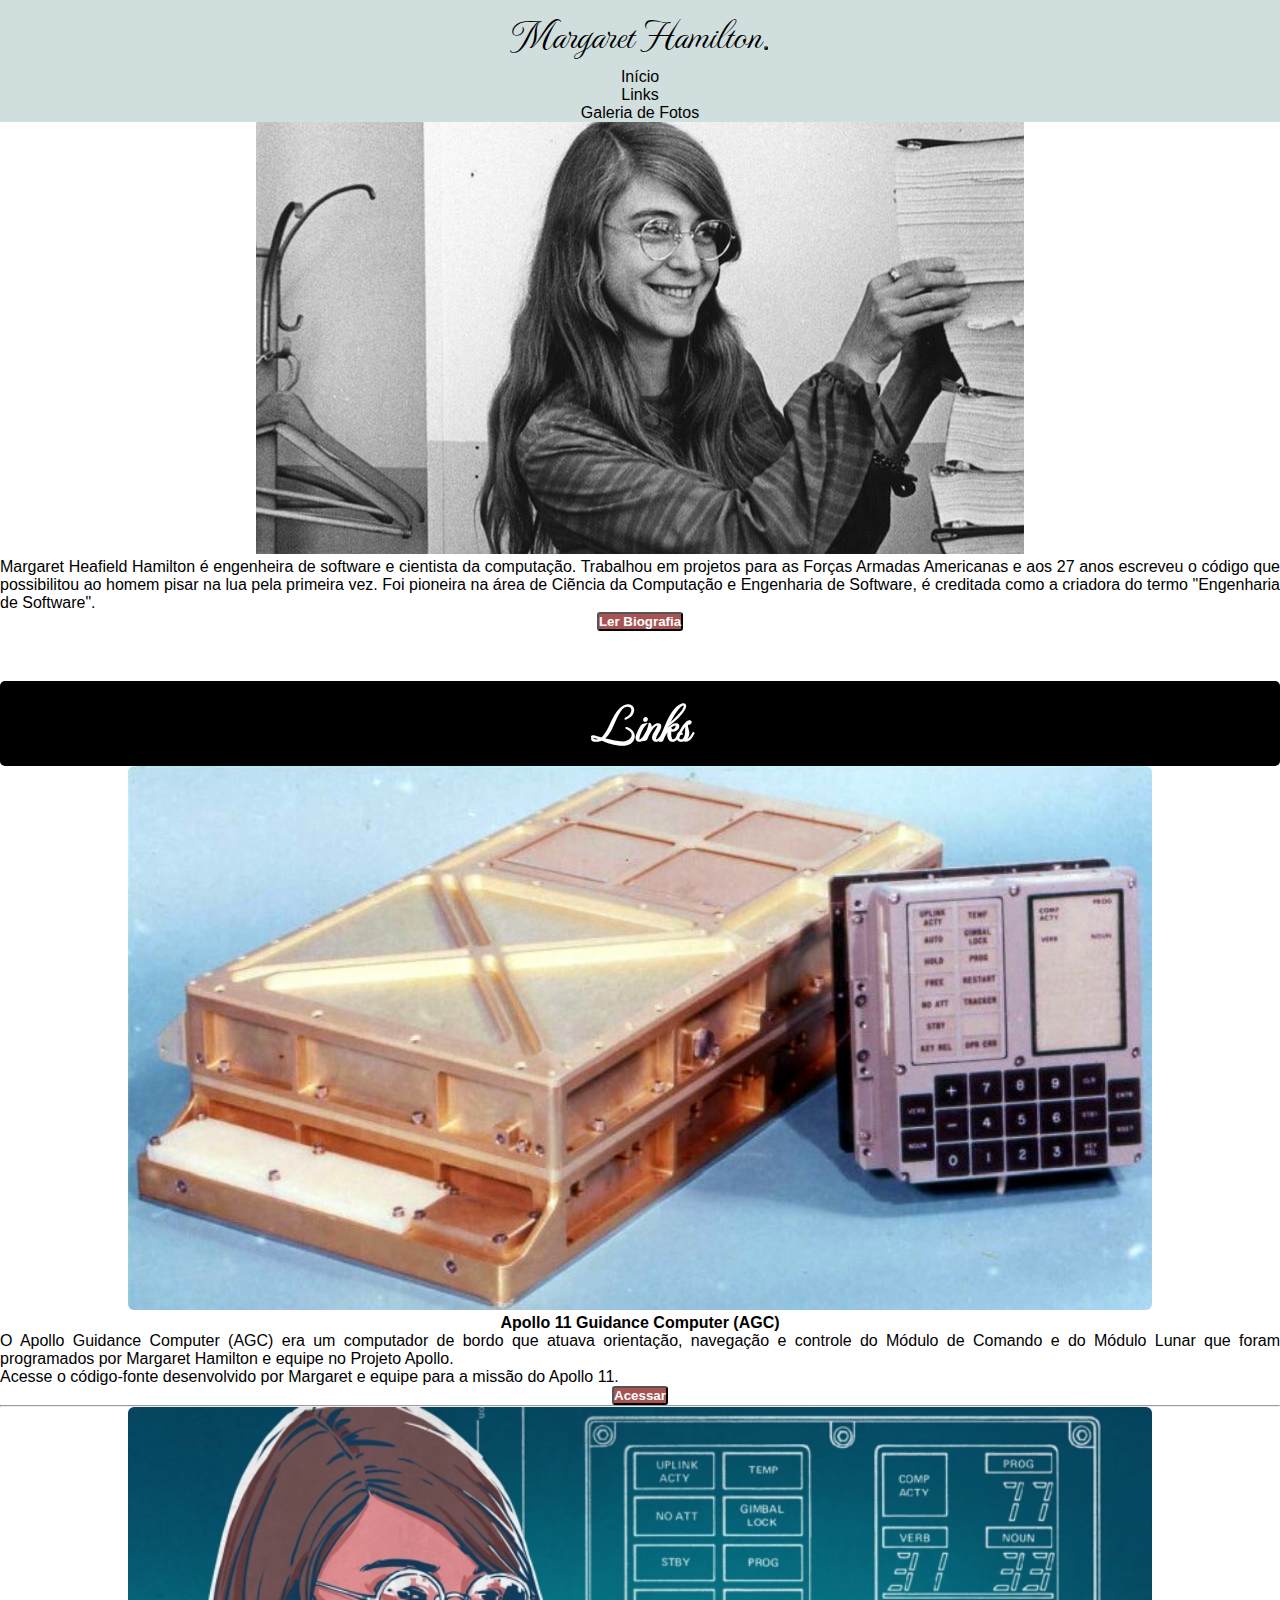
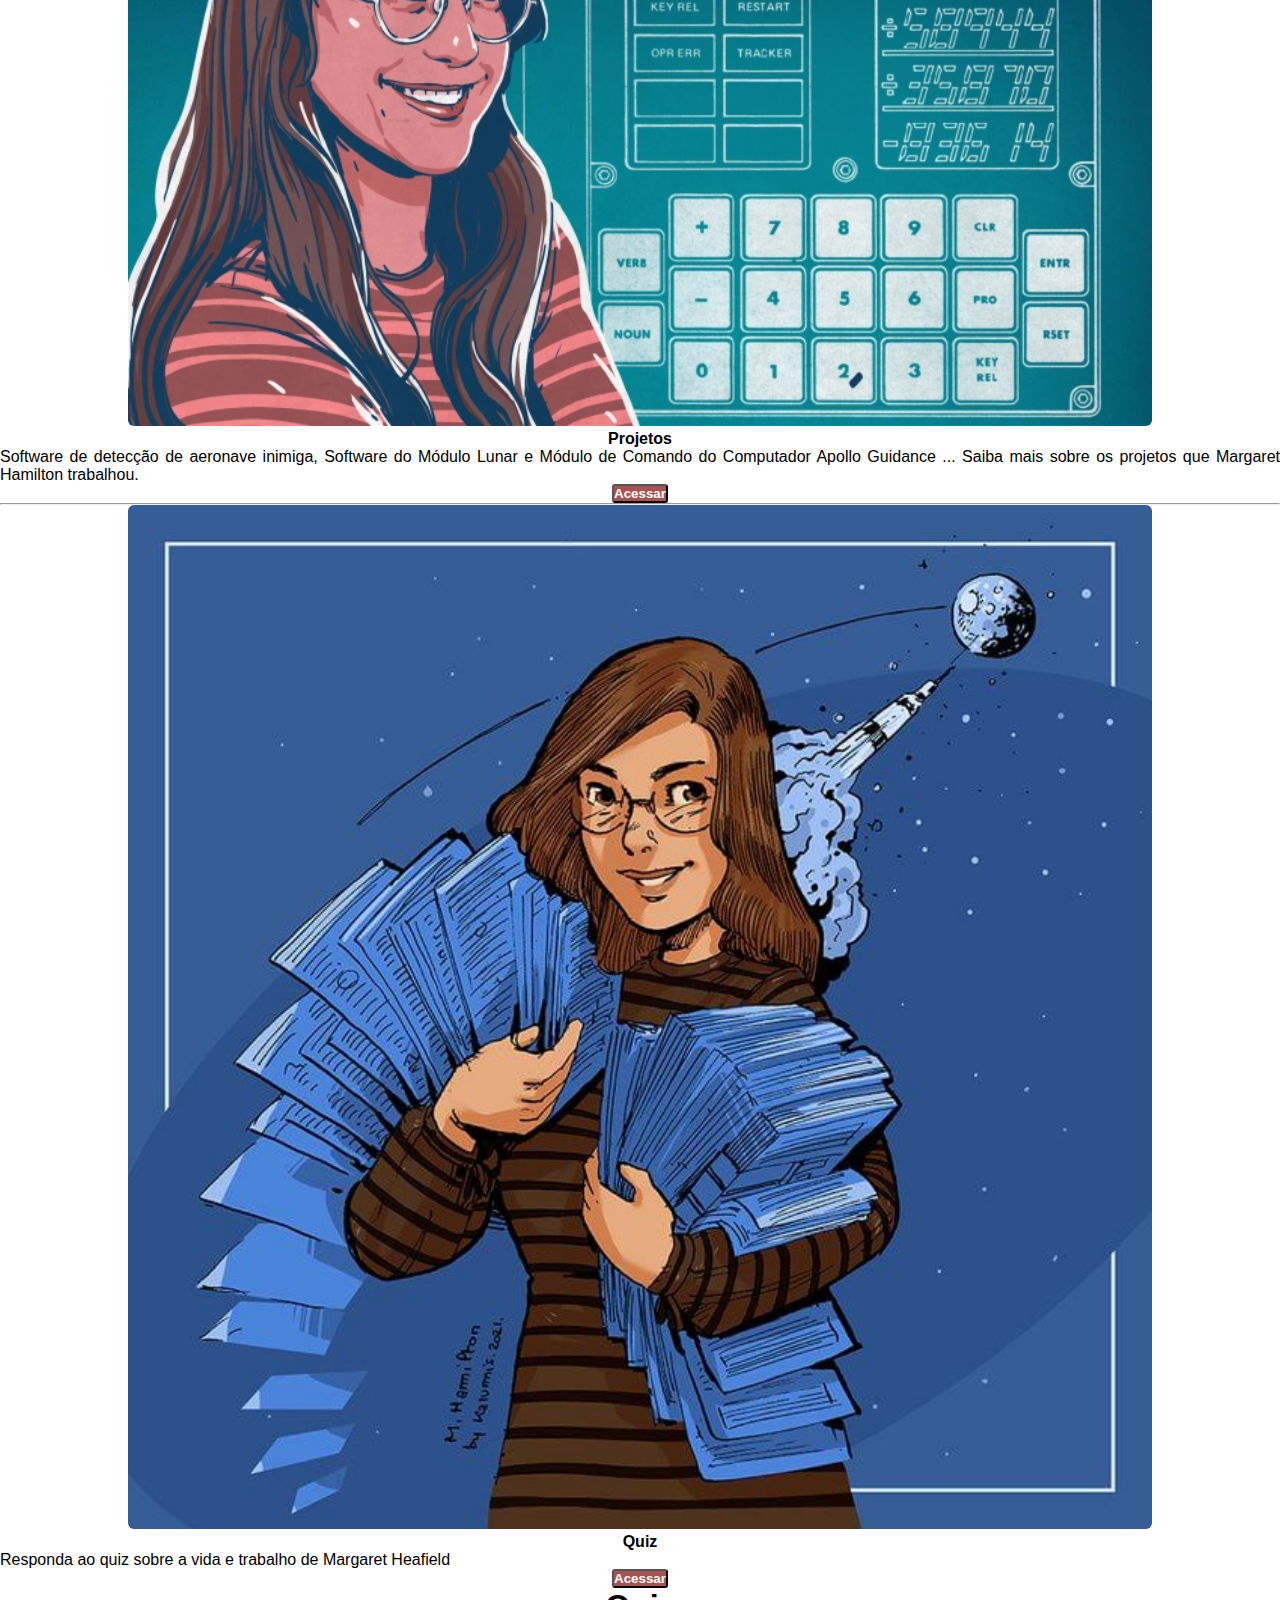
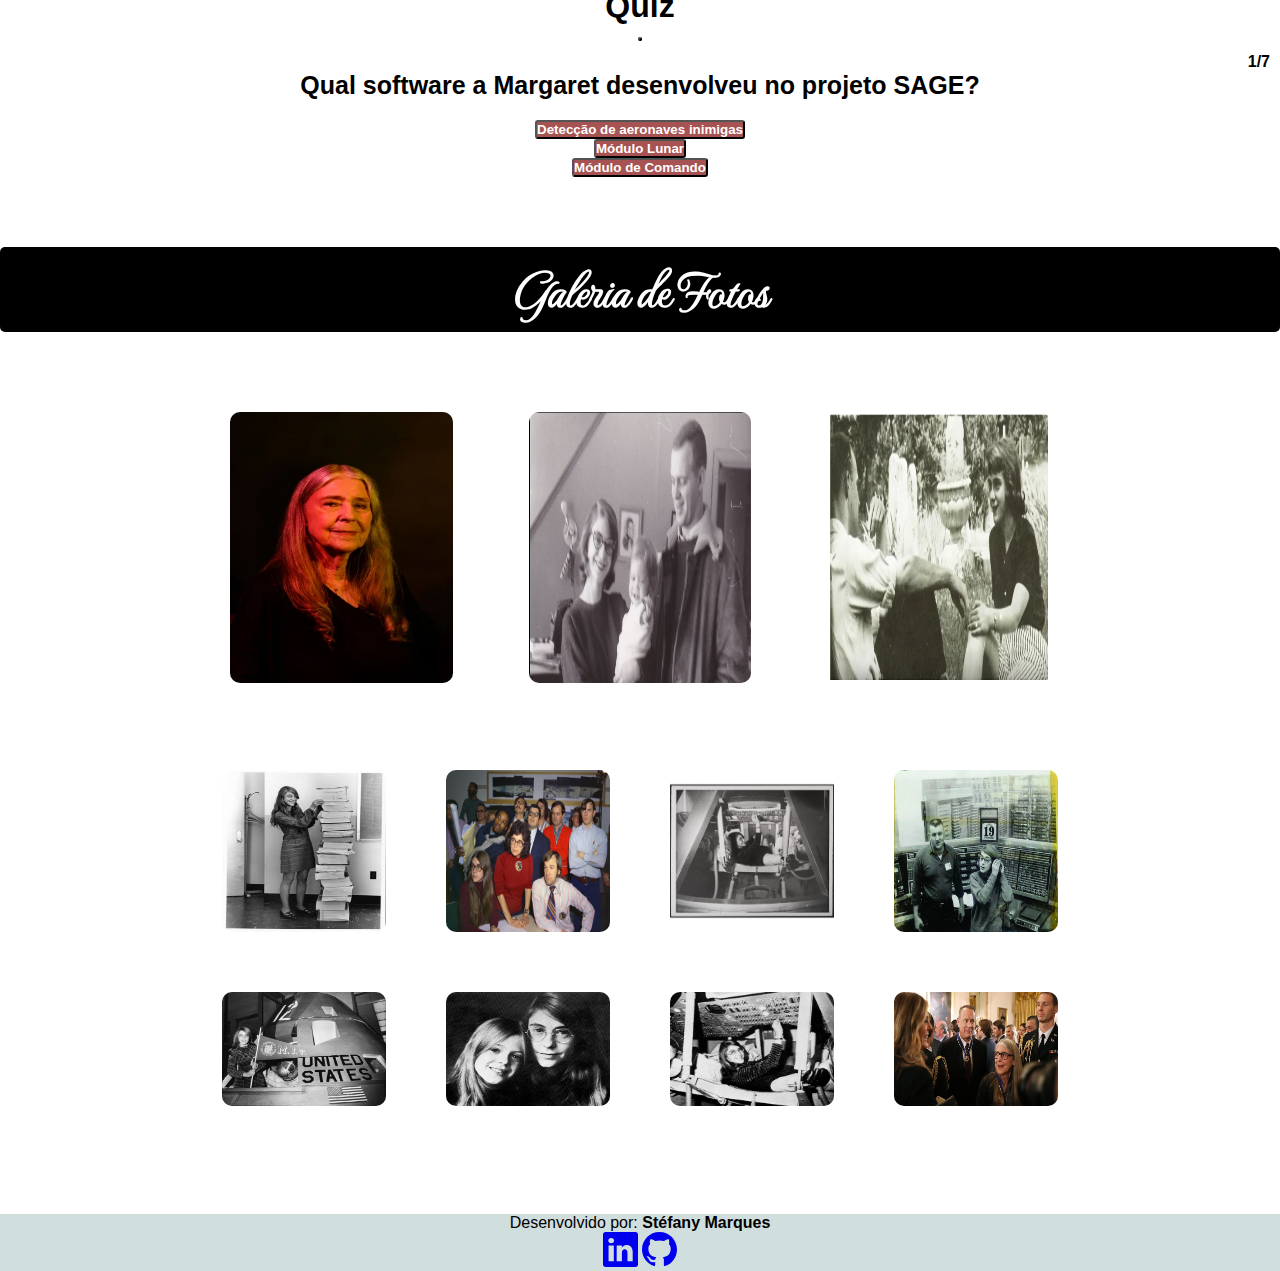
==== commit 1526a61d: "Repaginando elementos e alterando recursos de responsividade com Bootstrap" ====
--- a/index.html
+++ b/index.html
@@ -13,214 +13,142 @@
 
 <body>
   <header>
-    <nav class="navbar navbar-expand-lg container-fluid" style="display: flex; justify-content: space-between;">
-      <a class="navbar-brand ms-5" href="#" id="logo">Margaret Hamilton</a>
-      <div>
-        <button class="navbar-toggler" type="button" data-bs-toggle="collapse" data-bs-target="#navbarScroll"
-          aria-controls="navbarScroll" aria-expanded="false" aria-label="Toggle navigation">
-          <span class="navbar-toggler-icon"></span>
+    <nav class="navbar navbar-expand-lg bg-body-light">
+      <div class="container-fluid bg-nav box">
+        <a class="navbar-brand" href="#">
+          <a class="navbar-brand ms-5" href="#" id="logo">Margaret Hamilton</a>          
+        <button class="navbar-toggler bg-light text-success" type="button" data-bs-toggle="collapse"
+          data-bs-target="#navbarSupportedContent" aria-controls="navbarSupportedContent" aria-expanded="false"
+          aria-label="Toggle navigation">
+          <span class="navbar-toggler-icon "></span>
         </button>
-        <div class="collapse navbar-collapse me-5" id="navbarScroll">
-          <ul class="navbar-nav me-auto my-2 my-lg-0 navbar-nav-scroll" style="--bs-scroll-height: 100px;">
+        <div class="collapse navbar-collapse text-center " id="navbarSupportedContent">
+          <ul class="navbar-nav m-auto me-3 mb-2 mb-lg-0 fs-5 gap-4  ">
             <li class="nav-item">
               <a class="nav-link active" href="#"> Início</a>
             </li>
+
             <li class="nav-item">
               <a class="nav-link" href="#links">Links</a>
             </li>
             <li class="nav-item">
               <a class="nav-link" href="#galeria-de-fotos">Galeria de Fotos</a>
             </li>
-        </div>
+          </ul>
+        </div>
+      </div>
       </div>
     </nav>
   </header>
 
   <main class="container">
-    <div>
-      <img id="imgheader" src="Imagens/Seções/Header/margaretheader.jpg">
-      <p style="text-align: justify;"> Margaret Heafield Hamilton é engenheira de software e cientista da computação.
-        Trabalhou em projetos para as Forças Armadas Americanas e aos 27 anos escreveu o código que
-        possibilitou ao homem pisar na lua pela primeira vez.
-        Foi pioneira na área de Ciẽncia da Computação e Engenharia de Software, é creditada como a criadora do termo
-        "Engenharia de Software".
-      </p>
-      <a href="biografiamargaret.html"><button class="btn btn-outline-danger"> Ler Biografia ... </button></a>
+    <div class="row row-cols-1 row-cols-lg-2 mt-3 p-3">
+      <div class="col mb-3">
+        <img class="img-fluid rounded" src="./Imagens/Seções/Header/margaretheader.jpg">
+      </div>
+      <div class="col">
+        <p> Margaret Heafield Hamilton é engenheira de software e cientista da computação.
+          Trabalhou em projetos para as Forças Armadas Americanas e aos 27 anos escreveu o código que
+          possibilitou ao homem pisar na lua pela primeira vez.
+          Foi pioneira na área de Ciẽncia da Computação e Engenharia de Software, é creditada como a criadora do termo
+          "Engenharia de Software".
+        </p>
+        <a href="biografiamargaret.html"><button class="btn btn-outline-danger"> Ler Biografia </button></a>
+      </div>
 
     </div>
 
     <h3 class="titulos" id="links"> Links </h3>
 
-    <section class="container">
-
-      <div class="link-area">
-        <img src="Imagens/Links/link1.jpg" class="card-img-top" alt="...">
-
-        <div class="text-area">
+    <section id="links">
+
+      <div class="link-area row row-cols-1 row-cols-1 row-cols-lg-2 p-3">
+        <div class="col">
+          <img src="./Imagens/Links/link1.jpg" alt="..." class="rounded mx-auto d-block">
+        </div>
+
+        <div class="text-area col">
           <h4><strong> Apollo 11 Guidance Computer (AGC) </strong> </h4>
           <p>O Apollo Guidance Computer (AGC) era um computador de bordo que atuava orientação, navegação e controle do
             Módulo de Comando e do Módulo Lunar que foram programados por Margaret Hamilton e equipe no Projeto Apollo.
             <br>Acesse o código-fonte desenvolvido por Margaret e equipe para a missão do Apollo 11.
           </p>
-          <a href="https://github.com/chrislgarry/Apollo-11/"><button class="btn btn-outline-danger"> Acessar ...
+          <a href="https://github.com/chrislgarry/Apollo-11/"><button class="btn btn-outline-danger"> Acessar
             </button></a>
         </div>
       </div>
       <hr>
 
-      <div class="link-area">
-        <img src="Imagens/Biografia/ilustracao.jpg" class="card-img-top" alt="...">
-
-        <div class="text-area">
-          <h4><strong> Projetos </strong> </h4>
+      <div class="link-area row row-cols-1 row-cols-1 row-cols-lg-2 p-3">
+        <div class="col">
+          <img src="./Imagens/Biografia/ilustracao.jpg" class="rounded mx-auto d-block" alt="...">
+        </div>
+
+        <div class="text-area col">
+          <h4> <strong> Projetos </strong> </h4>
           <p> Software de detecção de aeronave inimiga, Software do Módulo Lunar e Módulo de Comando do Computador
             Apollo Guidance ... Saiba mais sobre os projetos que Margaret Hamilton trabalhou. </p>
-          <a><button type="button" class="btn btn-outline-danger" data-toggle="modal"
-              data-target=".bd-example-modal-lg">Acessar</button></a>
+          <a href="./projetos.html"><button type="button" class="btn btn-outline-danger">
+            Acessar
+          </button>
+        </a>
         </div>
       </div>
       <hr>
-      <div class="modal fade bd-example-modal-lg" tabindex="-1" role="dialog" aria-labelledby="myLargeModalLabel"
-        aria-hidden="true">
-        <div class="modal-dialog modal-lg">
-          <div class="modal-content">
-
-            <h2>Projetos</h2>
-
-            <strong>Projeto Sage</strong>
-            <p> O Projeto SAGE foi uma extensão do Projeto Whirlwind inciado no MIT em 1944. O Projeto Whirlwind tinha o
-              objetivo de desenvolver um simulador de
-              vôo para treinamento de equipes de bombas durante a Segunda Guerra Mundial. Após mais de 10 anos de
-              desenvolvimento o projeto foi
-              descontinuado em 1959 por ser considerado muito caro para operar, sendo então o precursor do projeto SAGE
-              no qual Margaret foi convocada para trabalhar
-              em 1961.</p>
-            <p> O projeto Semi-Automatic Ground Environment ou Ambiente Terrestre Semi-Automático (SAGE) era o modelo de
-              computador utlizado pelo sistema de
-              defesa aéreo dos Estados Unidos e visava a detecção de aeronaves não-amigáveis. Margaret integrou ao
-              laboratório Lincoln no MIT e foi uma das primeiras
-              programadoras a escrever o software para o protótipo de computador de interceptação AN/FSQ-7 (Computador
-              XD-1), o software no qual Margaret
-              distinguia a assinatura de radar identificando aeronaves "estranhas".</p>
-
-            <p class="citacao"> "Quando o computador travava durante a execução do programa, não havia como se esconder.
-              Luzes piscavam, sinos tocavam e todos os desenvolvedores
-              e operadores de computador, vinham correndo para descobrir de quem era o programa que estava fazendo algo
-              ruim no sistema."
-              — MARGARET HAMILTON (tradução livre)
-            </p>
-
-            <p> Porém, não foi nada fácil para Margaret o desenvolvimento do software, pois a programaçação na época não
-              era um campo vasto de conhecimento e muito menos
-              Engenharia de Software, os programadores adquiriam conhecimento com a prática. Margaret ainda teve que
-              lidar com o que ficou das tentativas dos programadores
-              anteriores de levar o projeto para frente:
-            </p>
-
-            <p class="citacao">“O que eles faziam quando você começava nessa organização era colocar você em um projeto
-              que ninguém tinha conseguido ainda entender, ou
-              sequer fazer algo funcionar. Quando eu comecei, eles me colocaram nesse projeto também. Era um código
-              complicado e a pessoa que primeiro escreveu o software
-              se orgulhava do fato que todos os comentários estavam em Grego ou Latim. Então me colocaram nesse projeto,
-              e eu consegui fazer ele funcionar. Eu até imprimi
-              as respostas em Grego e Latim. Eu fui a primeira que conseguiu fazer o projeto funcionar” - MARGARET
-              HAMILTON
-            </p>
-
-            <img src="Imagens/Links/computadorSAGE.jpg">
-            <label> Computador AN/FSQ-7 (XD--1)</label>
-
-            <img src="Imagens/Biografia/LGPD.jpg">
-            <label> Computador LGPD, onde Margaret programou no projeto SAGE</label>
-
-            <p> Um certo dia, os seus colegas do MIT resolveram modificar o software base do computador de trabalho.
-              Porém, era a vez da Margaret utilizar o computador, não demorou
-              para ela perceber que havia algo errado...
-            </p>
-
-            <strong>Projeto Apollo</strong>
-            <p> Hamilton entrou para o Laboratório de Instrumentação Draper do MIT para o desenvolvimento do software do
-              Apollo Guidance Computer que visava o controle do
-              Módulo de Comando e Módulo Lunar (responsável pelo pouso na Lua e retorno à órbita da Lua).
-              Ela foi a primeira programadora contratada para o projeto e rapidamente se tornou Diretora da Divisão de
-              Engenharia de Software. Vale destacar aqui que o tal cargo
-              <strong style="font-weight: bold; background-color: white; color: black;">não existia</strong>, pois a
-              Engenharia de Software não existia como área do conhecimento.
-            </p>
-            <p> Como diretora, Margaret era responsável por coordenar a equipe de desenvolvimento do software além de
-              escrever e corrigir o código. Sua equipe escreveu e testou todo o software de vôo a bordo para o Módulo de
-              Comando e Módulo Lunar da espaçonave Apollo.</p>
-
-            <img src="Imagens/Links/link1.jpg">
-            <label> Apollo Guidance Computer </label>
-
-            <p> Vale ressaltar que na época os códigos eram escritos manualmente. Isso gerou a famosa foto que viralizou
-              há alguns anos nas redes sociais, com Margaret ao
-              lado de uma pilha de livros de códigos escritos:</p>
-
-            <img src="Imagens/Galeria de Fotos/Margaret Pilha de Código.jpg" style="width: 40%;">
-            <label>Margaret ao lado da pilha de código para o Apolo Guidance Computer</label>
-
-            <p> Nos anos seguintes à missão Apollo, o código ainda foi utilizado para o projeto Skylab (estação
-              especial). </p>
-
-
-            <strong style="font-weight: bold; background-color: white; color:black;"> O Software da Missão Apolo
-            </strong>
-
-            <p> O Software foi desenvolvido para o computador Apollo Guidance Computer (AGC), computador digital
-              produzido para o programa Apollo, para fornecer dados e interfaces eletrônicas para orientação, navegação
-              e controle da espaçonave Apollo. Foi instalado em cada módulo de comando Apollo, Módulo Lunar e Módulo de
-              Comando.</p>
-
-
-            <p> Pode ser encontrado na internet o "Moonjs", um simulador online do Apolo Guidance Computer que foi
-              programado em C e JavaScript e pode ser acessado <a href="https://svtsim.com/moonjs/agc.html">Clicando
-                Aqui</a> - EM INGLÊS.</P>
-
-            <p>Sem referências de conhecimento em programação e Engenharia de Software, sem dúvida todos os trabalhos
-              realizados por Margaret seviram para aquisição de conhecimento em um campo ainda inexistente na época da
-              Engenharia de Software que foram fundamentais para o sucesso do seu trabalho na missão mais importante de
-              sua carreira,
-              a Missão Espacial Apollo.</p>
-            <div class="modal-footer">
-              <button type="button" class="btn btn-danger" data-dismiss="modal">Fechar</button>
-            </div>
-          </div>
-        </div>
-      </div>
-      <div class="link-area">
-        <img src="Imagens/Links/link3.jpeg" class="card-img-top" alt="...">
-
-        <div class="text-area">
+
+      <div class="link-area row row-cols-1 row-cols-1 row-cols-lg-2 p-3">
+        <div class="col">
+          <img src="Imagens/Links/link3.jpeg" class="rounded mx-auto d-block" alt="...">
+        </div>
+
+        <div class="text-area col">
           <h4><strong> Quiz </strong> </h4>
           <p> Responda ao quiz sobre a vida e trabalho de Margaret Heafield </p>
-          <a><button class="btn btn-outline-danger" onclick="abrirQuiz()">Acessar ... </a></button>
-        </div>
-      </div>
+          <button type="button" class="btn btn-outline-danger" data-bs-toggle="modal" data-bs-target="#quiz">
+            Acessar
+          </button>
+        </div>
+      </div>
+
+      <div class="modal fade" id="quiz" tabindex="-1" aria-labelledby="exampleModalLabel" aria-hidden="true">
+        <div class="modal-dialog">
+          <div class="modal-content">
+            <div class="modal-header">
+              <h1 class="modal-title text-danger fs-3" id="titulodomodal">Quiz</h1>
+              <button type="button" class="btn-close" data-bs-dismiss="modal" aria-label="Close"></button>
+            </div>
+
+            <div class="modal-body">
+              <div class="quiz">
+
+                <div class="" id="containerquiz">
+                  <div class="contentquiz">
+
+
+                    <div id="conteudoquiz">
+                      <span class="spnQtd"></span>
+                      <span class="question"></span>
+                      <div class="answers"></div>
+                    </div>
+
+                    <div class="finish">
+                      <span class="result"></span>
+                      <p><button class="btn btn-outline-danger shadow">Reiniciar</button></p>
+                    </div>
+                  </div>
+                </div>
+              </div>
+
+            </div>
+
+          </div>
+        </div>
+      </div>
+
+
 
       <div class="janelafadeout" id="quiz">
-        <div class="quiz">
-          <button class="fechar" id="fecharquiz">X</button>
-
-          <div class="container" id="containerquiz">
-            <div class="contentquiz">
-
-              <h2 id="h21quiz"> QUIZ </h2>
-
-              <div id="conteudoquiz">
-                <span class="spnQtd"></span>
-                <span class="question"></span>
-                <div class="answers"></div>
-              </div>
-
-              <div class="finish">
-                <span class="result"></span>
-                <p><button>Reiniciar</button></p>
-              </div>
-            </div>
-          </div>
-        </div>
+
       </div>
 
 
@@ -229,7 +157,7 @@
 
     <h3 class="titulos"> Galeria de Fotos </h3>
 
-    <div id="galeria-de-fotos" class="show-item3">
+    <section id="galeria-de-fotos" class="show-item3">
       <div class="galery-container">
         <div id="child">
           <div class="grandchild">
@@ -259,7 +187,7 @@
           </div>
         </div>
       </div>
-    </div>
+    </section>
   </main>
 
   <footer>
@@ -278,6 +206,7 @@
     </div>
   </footer>
 
+  
   <script src="https://cdn.jsdelivr.net/npm/bootstrap@5.3.1/dist/js/bootstrap.bundle.min.js"
     integrity="sha384-HwwvtgBNo3bZJJLYd8oVXjrBZt8cqVSpeBNS5n7C8IVInixGAoxmnlMuBnhbgrkm"
     crossorigin="anonymous"></script>
@@ -285,4 +214,5 @@
   <script type="module" src="Scripts/questions.js"></script>
   <script type="text/javascript" src="Scripts/script.js"></script>
 </body>
+
 </html>--- a/CSS/index.css
+++ b/CSS/index.css
@@ -6,13 +6,16 @@
 body {
     display: flex;
     flex-direction: column;    
+    text-align: justify; 
+    font-family: 'Klee One', Arial, Helvetica, sans-serif;
+    font-size: 12px;            
+    background-color: white;
+    font-size: 16px;  
     text-align: center; 
-    font-family: 'Klee One', Arial, Helvetica, sans-serif;
-    font-size: 12px;        
-    width: 100%;   
-    background-color: white;
-    color: rgb(8, 8, 8);
-    font-size: 16px;   
+}
+
+p {
+    text-align: justify;
 }
 
 a {
@@ -27,6 +30,7 @@
     color: white;
     width: 100%;
     border-radius: 5px;
+    text-align: center;
 
 }
 
@@ -36,11 +40,6 @@
     background-color: rgb(168, 83, 83);
     color: white;
     font-weight: bold;
-}
-
-button:hover {
-    background-color: black;
-    color: white;
 }
 
 #botaoBio {
@@ -53,11 +52,9 @@
     color: rgb(250, 248, 248);    
 }
 
-
 .navbar a {
     color:black;
 }
-
 
 header {
     background-color: #d1dede;
@@ -68,33 +65,25 @@
     font-size: 40px;
 }
 
-#imgheader {    
-    width: 60%;
-    height: 20%;
-    margin-top: 30px;
-    margin-bottom: 30px;
-}
-
 .container {
     width: 100%;
     margin: auto;
 }
 
-.container img {
-    width: 30%;
-    border-radius: 10%;
-    height: 200px;
-}
-
-.link-area {
+
+/*.link-area {
     display: flex;
     margin-top: 20px;
     width: 100%;
     gap: 50px;    
 }
 
-.text-area {
-    text-align: justify;
+*/
+
+#links img {
+    width: 80%;
+    border-radius: 6px;
+    
 }
 
 .text-links p {
@@ -198,7 +187,7 @@
 .galery-container .photos {
     flex: 20%;
     overflow: hidden;
-    cursor: pointer;
+    cursor: pointer;    
 }
 
 .galery-container .photos img {
@@ -206,6 +195,7 @@
     height: 80%;
     transition: 0.4s;
     border-radius: 10px;
+    
 }
 
 .galery-container .photos:hover img {
@@ -290,27 +280,11 @@
 /* QUIZ */ 
 
 
-.janelafadeout {
-    margin: auto;
-    margin-top: 30px;
-}
-
 #conteudoquiz {
     display: flex;
     margin: auto;
-    flex-direction: column;    
-    height: 500px;    
-    width: 90%;
-    margin-top: 50px;
-    margin-bottom: 80px;
-    
-  }
-
-  #conteudoquiz button {
-    background-color: #d1dede;
-    color: black;
-    border-radius: 10px;
-    margin-top: 10px;
+    flex-direction: column;          
+    margin-bottom: 10px;    
   }
   
   .spnQtd {
@@ -326,41 +300,31 @@
     flex-direction: column;
 }
 
-#containerquiz {
-    margin: auto;
-    width: 80%;
+#containerquiz {    
+    padding: 10px;    
 }
 
 .question {
-    font-family: 'Segoe UI', Tahoma, Geneva, Verdana, sans-serif;
     font-weight: bold;
-    text-align: center;        
-    font-size: 30px;    
+    text-align: left;
+    font-size: 25px; 
+    text-align: center;   
   }
    
-  #h21quiz {
-    font-family: Verdana, Geneva, Tahoma, sans-serif;
-    margin-top: 30px;
-    color: red;
-  }
-
   .answers {
+    margin-top: 20px;
     display: flex;
     flex-direction: column;        
-    margin-top: 40px;
-  }
-
-  .answers button {
-    height: 80px;
-    width: 200px;
-  }
+    text-align: center;
+    
+  }  
   
   .finish {
     display: none;
-    font-size: 20px;
-    text-align: justify;
-    height: 300px;
-    flex-direction: column;
+    font-size: 25px;        
+    flex-direction: column;
+    text-align: center;
+    align-items: center;
   }
   
   .finish button {
@@ -374,22 +338,9 @@
     width: 80%;
   }
 
-.modal-content {
-
-    padding: 50px;
-    height: 600px;
-    overflow: scroll;
-    overflow-x: hidden;
-}
-
-.modal-content img {
-    width: 60%;
-    height: 60%;
-    border-radius: 10px;
-    text-align: center;
-    margin: auto;
-}
-
+.modal-content {            
+    overflow-x: hidden;    
+}
 
 .modal-content label {
     margin: auto;
@@ -398,10 +349,9 @@
 
 .modal-content p {
     text-align: justify;
-    margin-top: 20px;
-
-}
-
+    margin-top: 10px;
+
+}
 
 .modal-content h2 {
     text-align: center;
@@ -410,9 +360,8 @@
 
 .modal-content strong {
     margin-top: 15px;
-    text-transform: uppercase;
-    background-color: black;
-    color: white;
+    text-transform: uppercase;    
+    color: black;
 }
 
 .modal-content .citacao {
@@ -420,4 +369,5 @@
     margin: auto;
     margin-bottom: 20px;
     font-weight: bold;    
-}+}
+
